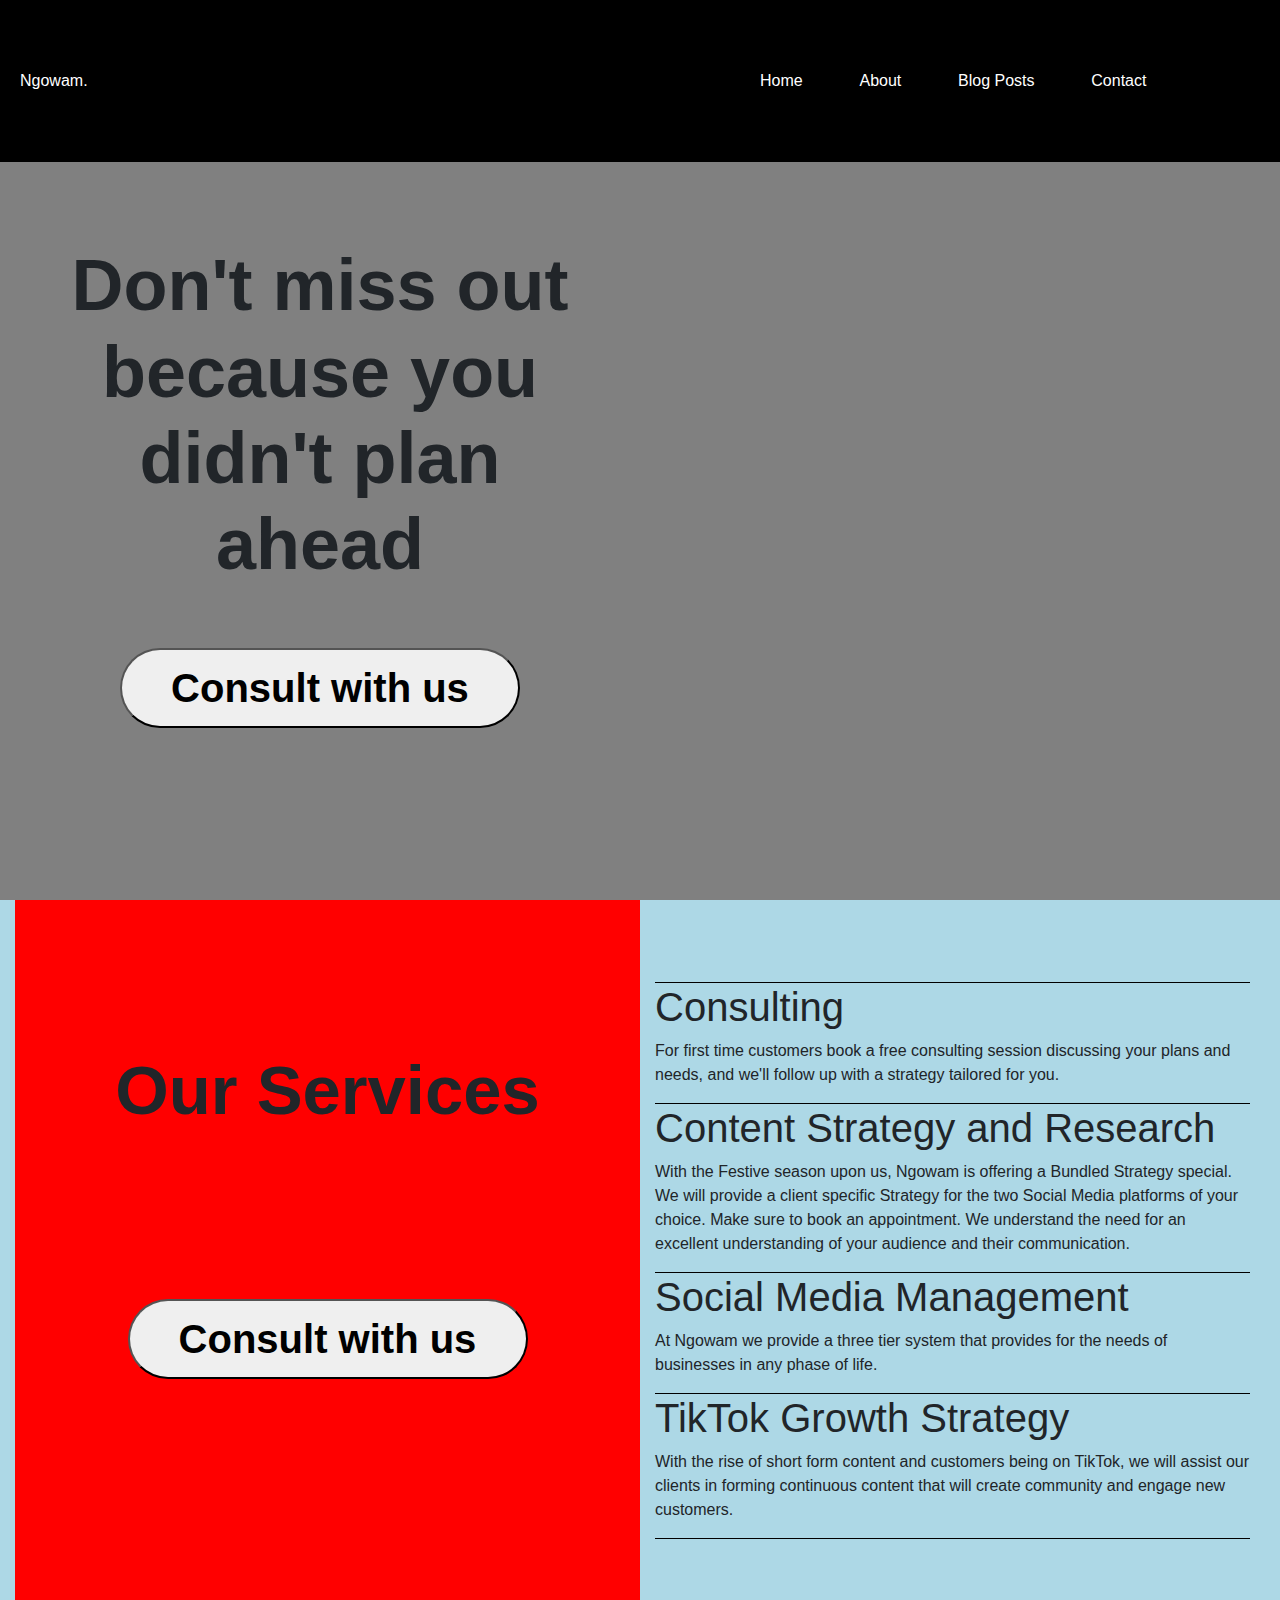
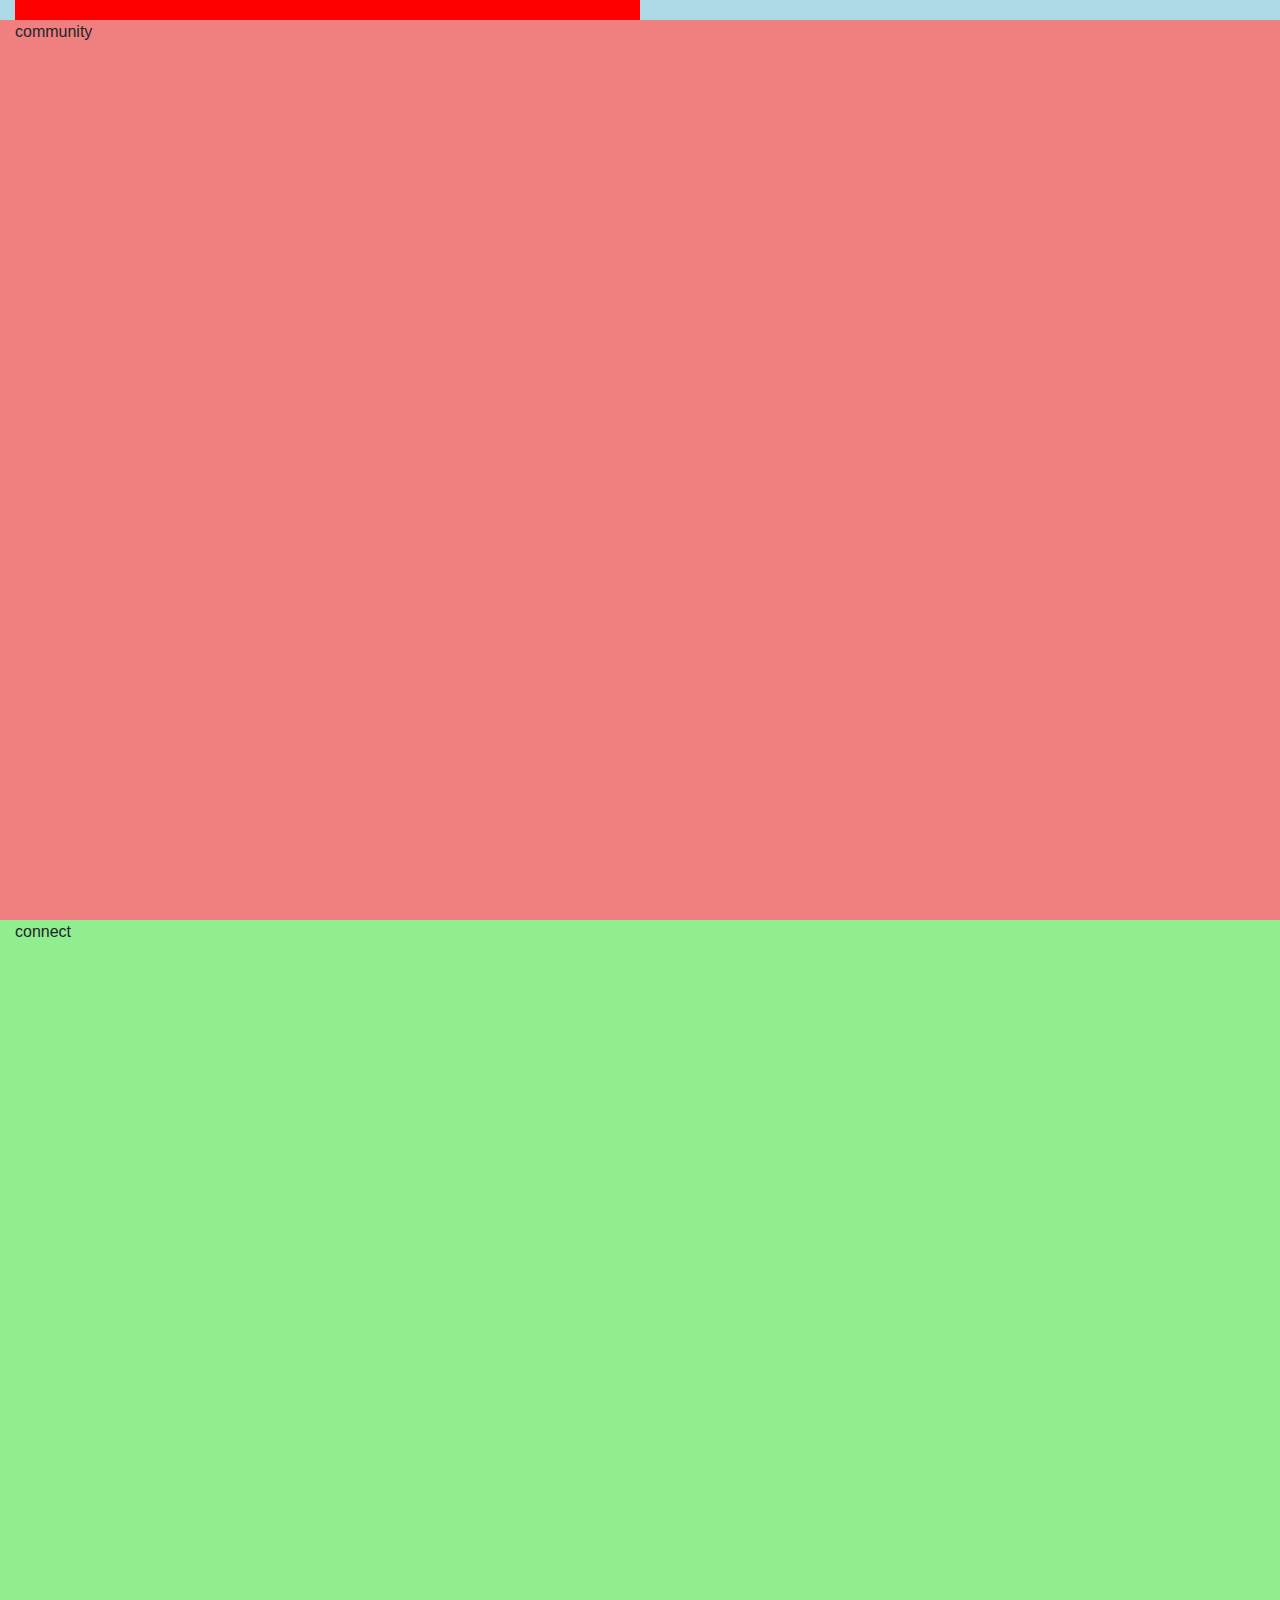
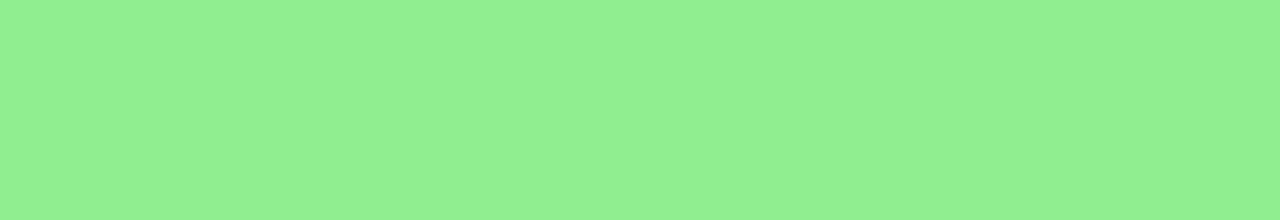
==== index.html @ f659cc5c "finished the services info toggle" ====
<!DOCTYPE html>
<html>
    <head>
        <title>Ngowam.</title>

        <!-- boosttrap -->
        <link rel="stylesheet"
            href="https://stackpath.bootstrapcdn.com/bootstrap/4.5.2/css/bootstrap.min.css"
            integrity="sha384-JcKb8q3iqJ61gNV9KGb8thSsNjpSL0n8PARn9HuZOnIxN0hoP+VmmDGMN5t9UJ0Z"
            crossorigin="anonymous">

        <!-- fonts -->
        <link
            href="https://cdnjs.cloudflare.com/ajax/libs/font-awesome/6.1.1/css/all.min.css"
            rel="stylesheet">

        <!-- jquery -->
        <script
            src="https://cdnjs.cloudflare.com/ajax/libs/jquery/3.4.1/jquery.js"
            integrity="sha256-WpOohJOqMqqyKL9FccASB9O0KwACQJpFTUBLTYOVvVU="
            crossorigin="anonymous"></script>

        <!-- line icons -->
        <link href="https://cdn.lineicons.com/4.0/lineicons.css"
            rel="stylesheet" />

        <!-- css -->
        <link rel="stylesheet" href="css/general.css">
        <link rel="stylesheet" href="css/home.css">
    </head>
    <body>
        <!-- root folder just incase -->
        <div id="root">
            <nav>
                <div class = "nav-content"><a class = "nav-links" href="index.html">Ngowam.</a></div>
                <div class = "nav-content" id = "nav-heading-links">
                    <div><a class = "nav-links" href="index.html">Home</a></div>
                    <div><a class = "nav-links">About</a></div>
                    <div><a class = "nav-links">Blog Posts</a></div>
                    <div><a class = "nav-links">Contact</a></div>
                    <div><a class = "nav-links"><i class="lni lni-instagram"></i></a></div>
                    <div><a class = "nav-links"><i class="lni lni-facebook-fill"></i></a></div>
                </div>
            </nav>
            <div id="home-intro" class="container">
                <!-- welcoming info -->
                <div class="row">
                    <div class="col-6 intro-cols" id="home-intro-button-message">
                        <h1 id="home-intro-message">Don't miss out because you
                            didn't plan ahead</h1>
                        <button id="home-intro-button" class="main-button">Consult
                            with us</button>
                    </div>
                    <div class="col-6 intro-cols"></div>
                </div>

            </div>
            <div id="home-services" class="container">
                <div class = "row">
                    <div id = "home-services-button-message" class = "col-6">
                        <h1 id = "home-services-message">Our Services</h1>
                        <button id="home-services-button" class="main-button">Consult
                            with us</button>
                    </div>
                    <div id = "home-services-info-holder" class = "col-6">
                        <div id = "home-services-consulting" class = "home-services-info-container">
                            <div class = "home-services-name"><h1>Consulting</h1></div>
                            <div class = "home-services-info" id = "home-services-info-consulting"><p>For first time customers book a free consulting session discussing your plans and needs, and we'll follow up with a strategy tailored for you. </p></div>
                        </div>
                        <div id = "home-services-content" class = "home-services-info-container">
                            <div class = "home-services-name"><h1>Content Strategy and Research</h1></div>
                            <div class = "home-services-info" id = "home-services-info-content"><p>With the Festive season upon us, Ngowam is offering a Bundled Strategy special. We will provide a client specific Strategy for the two Social Media platforms of your choice. Make sure to book an appointment. We understand the need for an excellent understanding of your audience and their communication. </p></div>
                        </div>
                        <div id = "home-services-social" class = "home-services-info-container">
                            <div class = "home-services-name"><h1>Social Media Management</h1></div>
                            <div class = "home-services-info" id = "home-services-info-social"><p>At Ngowam we provide a three tier system that provides for the needs of businesses in any phase of life. </p></div>
                        </div>
                        <div id = "home-services-tiktok" class = "home-services-info-container">
                            <div class = "home-services-name"><h1>TikTok Growth Strategy</h1></div>
                            <div class = "home-services-info" id = "home-services-info-tiktok"><p>With the rise of short form content and customers being on TikTok, we will assist our clients in forming continuous content that will create community and engage new customers.</p></div>
                        </div>
                    </div>
                </div>
            </div>
            <div id="home-community" class="container">community</div>
            <div id="home-connect" class="container">connect</div>

        </div>

        <script src = "script/animations.js"></script>
    </body>
    <footer>

    </footer>
</html>
---- css/general.css ----
div#root {
  width: 100%;
  height: 100%;
  background-color: yellow;
}

/* nav */
nav{
    background-color:black;
    width:100%;
    height:18vh;
    position:fixed;
    z-index:10; 
    color:white;

    display:flex; 
    justify-content: space-between;
    align-items: center;
    padding:20px;
}

a.nav-links{
    color:white;
}

a.nav-links:hover{
    color:grey;
    text-decoration:none;
    cursor:pointer;
}

div#nav-heading-links{
    width:500px;
    display:flex;
    justify-content: space-between;
}



div.container {
  width: 100vw;
}

div.row{
    width: 100%;
    height:100%;
    margin:0px;
}

button.main-button {
  width: 400px;
  height: 80px;
  margin: 10px;
  border-radius: 50px;
  font-size: 2.5em;
  font-weight: bolder;
  padding: 0px;
  display: flex;
  align-items: center;
  justify-content: center;
}
---- css/home.css ----
/*** intro ***/
div#home-intro{
    /* sizing */
    max-width:100%;
    height:100vh;
    background-color: grey;
    margin:0px;
    padding:0px;
}

div#home-intro-button-message{
    /* formatting */
    display:grid;
    align-content:center;
    justify-items: center;
}

div.intro-cols{
    height:100vh;
}

h1#home-intro-message{
    text-align: center;
    width:90%;
    font-size: 4.5em;
    margin-bottom:50px;
    font-weight: bolder;
    margin-top:80px;
}




/*** services ***/

div#home-services{
    min-height:80vh;
    min-width:100%;
    background-color: lightblue;
    margin:0px;
}

div#home-services-button-message{
    display:grid;
    /* align-content:center; */
    justify-items: center;
    background-color:red;
    min-height:80vh;
}

h1#home-services-message{
    text-align: center;
    font-size: 4.3em;
    /* margin-bottom:50px; */
    font-weight: bolder;
    height:100px;
    padding-top:150px;
}

div#home-services-info-holder{
    min-height: 80vh;

    display:flex;
    flex-direction: column;
    justify-content: center;
}

div.home-services-info-container{
    border-top: 1px solid black;
    
}

div#home-services-tiktok{
    border-bottom: 1px solid black;
}



/*** community ***/

div#home-community{
    min-height:100vh;
    min-width:100%;
    background-color: lightcoral;
    margin:0px;
}

div#home-connect{
    min-height:100vh;
    min-width:100%;
    background-color: lightgreen;
    margin:0px;
}
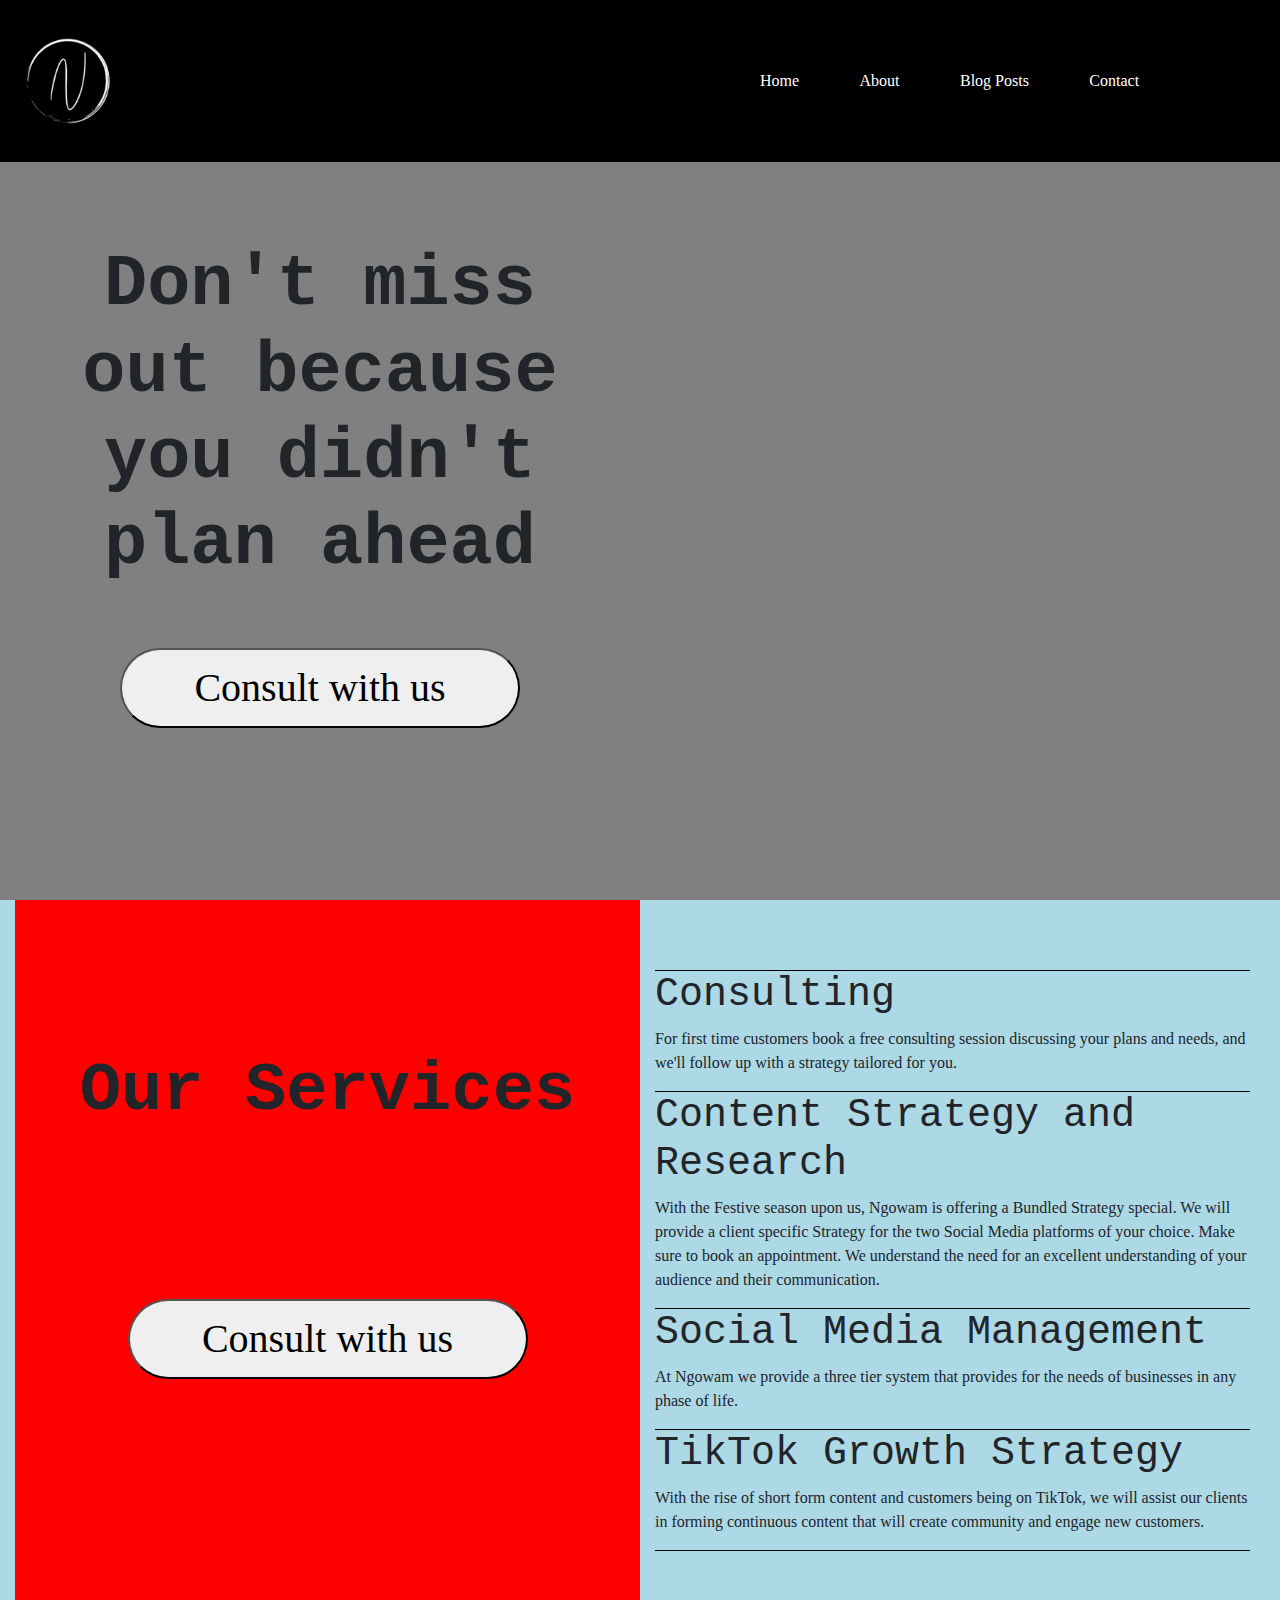
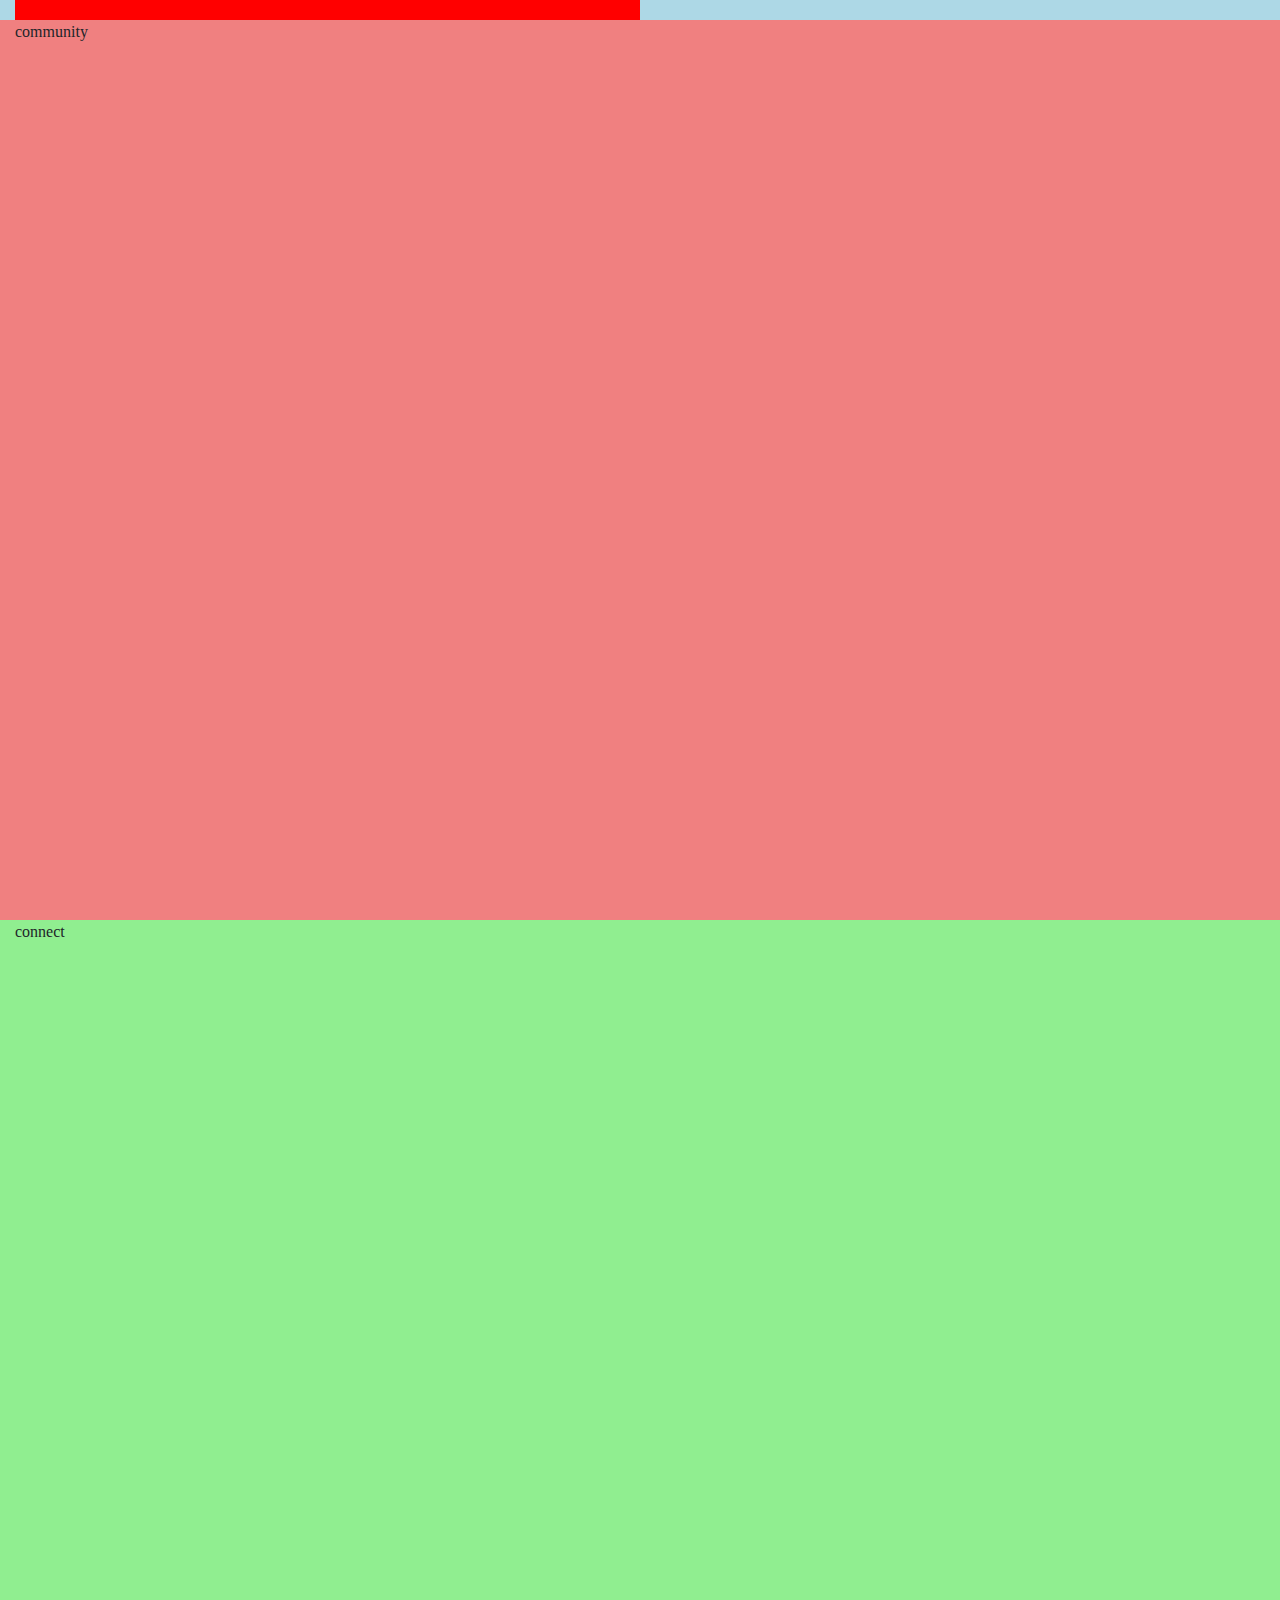
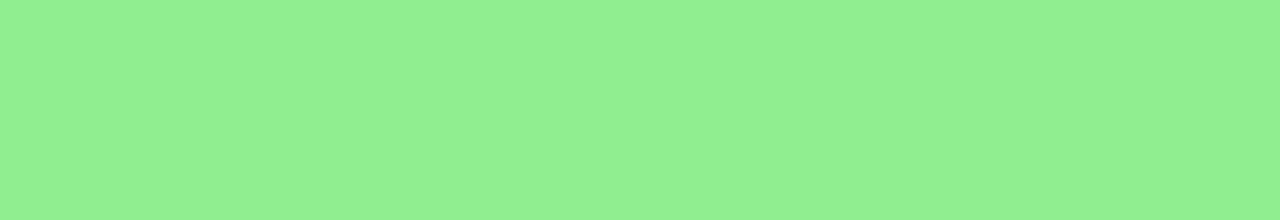
==== commit 1375565d: "added fonts and final service toggle" ====
--- a/index.html
+++ b/index.html
@@ -1,7 +1,15 @@
 <!DOCTYPE html>
 <html>
     <head>
+        <!-- page details -->
         <title>Ngowam.</title>
+        <link rel="icon" type="image/x-icon" href="/assets/favicon-black.ico">
+        <meta name="description" content="">
+
+        <!-- basic admin-->
+        <meta charset="utf-8">
+        <meta name="viewport" content="width=device-width, initial-scale=1.0">
+        <meta name="author" content="Krista Matsila">
 
         <!-- boosttrap -->
         <link rel="stylesheet"
@@ -32,7 +40,7 @@
         <!-- root folder just incase -->
         <div id="root">
             <nav>
-                <div class = "nav-content"><a class = "nav-links" href="index.html">Ngowam.</a></div>
+                <div class = "nav-content"><a class = "nav-links" href="index.html"><img id = "nav-logo" src = "assets/White Logo with no Name.png" alt ="Ngowam."></a></div>
                 <div class = "nav-content" id = "nav-heading-links">
                     <div><a class = "nav-links" href="index.html">Home</a></div>
                     <div><a class = "nav-links">About</a></div>
--- a/css/general.css
+++ b/css/general.css
@@ -1,3 +1,26 @@
+@font-face {
+  font-family: myArchivoBlack;
+  src: url(fonts/ArchivoBlack-Regular.ttf);
+}
+
+@font-face {
+  font-family: myArchivoRegular;
+  src: url(fonts/Archivo-Regular.ttf);
+}
+
+@font-face {
+  font-family: myArchivoThin;
+  src: url(fonts/Archivo-Thin.ttf);
+}
+
+html, body {
+  font-family: 'myArchivoRegular';
+}
+
+h1,h2,h3 {
+  font-family: 'myArchivoBlack', 'Courier New', Courier, monospace;
+}
+
 div#root {
   width: 100%;
   height: 100%;
@@ -35,6 +58,10 @@
     justify-content: space-between;
 }
 
+img#nav-logo{
+  height: 6em;
+}
+
 
 
 div.container {
@@ -53,7 +80,7 @@
   margin: 10px;
   border-radius: 50px;
   font-size: 2.5em;
-  font-weight: bolder;
+  /* font-weight: bolder; */
   padding: 0px;
   display: flex;
   align-items: center;
--- a/css/home.css
+++ b/css/home.css
@@ -74,6 +74,10 @@
     border-bottom: 1px solid black;
 }
 
+div.home-services-name:hover{
+    cursor:pointer;
+}
+
 
 
 /*** community ***/
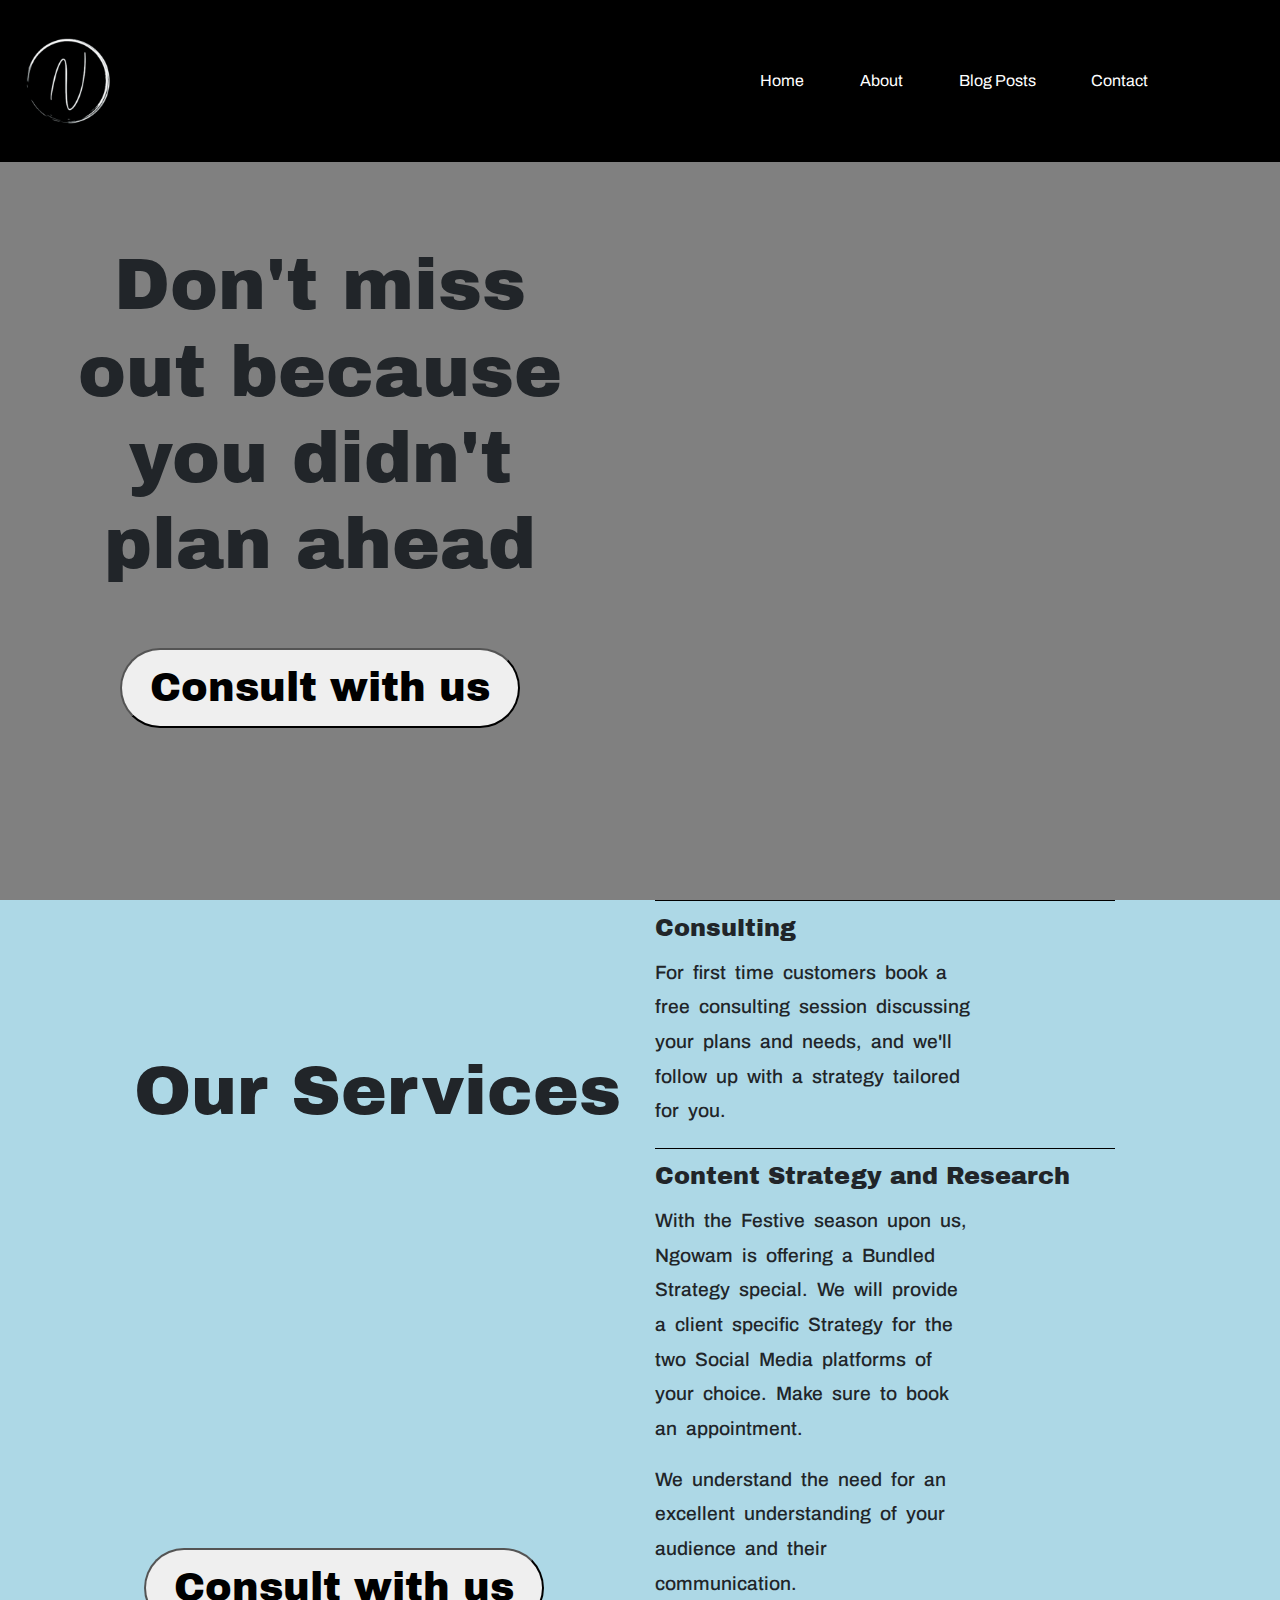
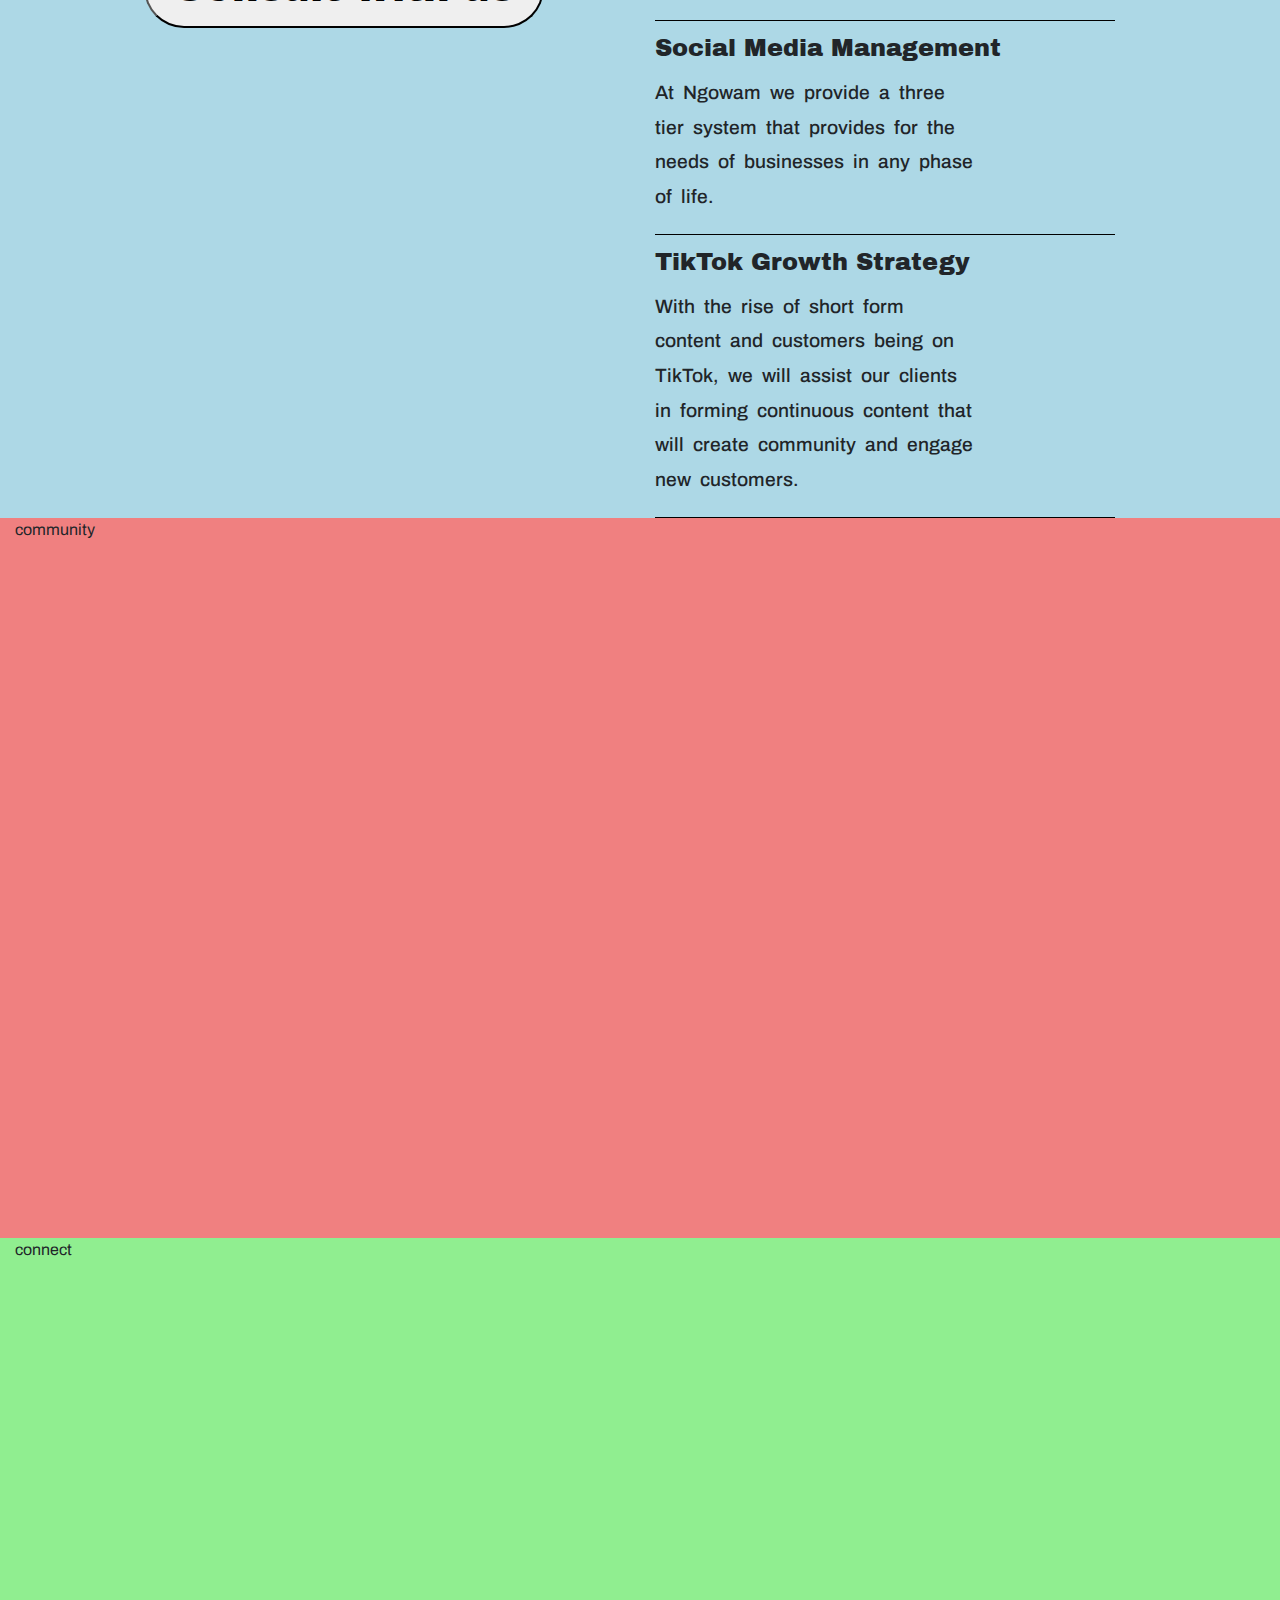
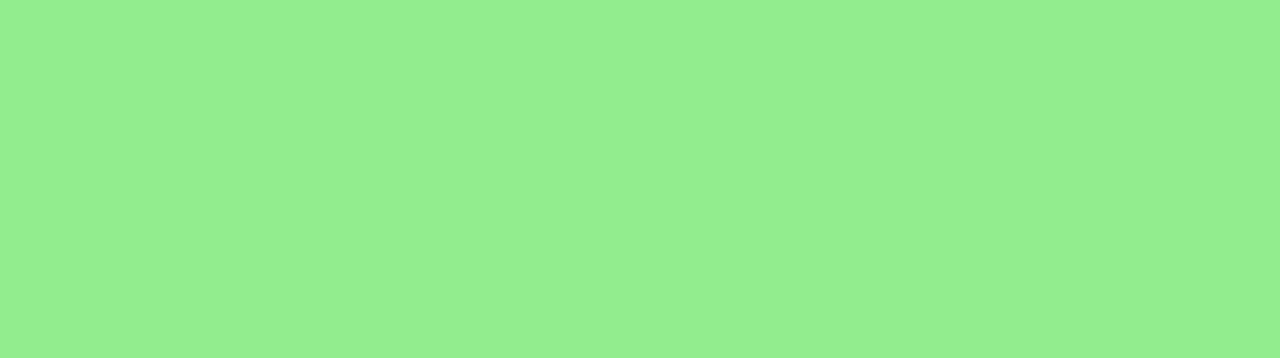
==== commit 3ec514c8: "finished services spacing" ====
--- a/index.html
+++ b/index.html
@@ -32,6 +32,12 @@
         <link href="https://cdn.lineicons.com/4.0/lineicons.css"
             rel="stylesheet" />
 
+
+        <!-- fonts -->
+        <link rel="preconnect" href="https://fonts.googleapis.com">
+        <link rel="preconnect" href="https://fonts.gstatic.com" crossorigin>
+        <link href="https://fonts.googleapis.com/css2?family=Archivo+Black&family=Archivo:wght@100;400&display=swap" rel="stylesheet">
+
         <!-- css -->
         <link rel="stylesheet" href="css/general.css">
         <link rel="stylesheet" href="css/home.css">
@@ -65,26 +71,27 @@
             </div>
             <div id="home-services" class="container">
                 <div class = "row">
-                    <div id = "home-services-button-message" class = "col-6">
+                    <div class = "col-1"></div>
+                    <div id = "home-services-button-message" class = "col-5">
                         <h1 id = "home-services-message">Our Services</h1>
                         <button id="home-services-button" class="main-button">Consult
                             with us</button>
                     </div>
                     <div id = "home-services-info-holder" class = "col-6">
                         <div id = "home-services-consulting" class = "home-services-info-container">
-                            <div class = "home-services-name"><h1>Consulting</h1></div>
+                            <div class = "home-services-name"><h4>Consulting</h4></div>
                             <div class = "home-services-info" id = "home-services-info-consulting"><p>For first time customers book a free consulting session discussing your plans and needs, and we'll follow up with a strategy tailored for you. </p></div>
                         </div>
                         <div id = "home-services-content" class = "home-services-info-container">
-                            <div class = "home-services-name"><h1>Content Strategy and Research</h1></div>
-                            <div class = "home-services-info" id = "home-services-info-content"><p>With the Festive season upon us, Ngowam is offering a Bundled Strategy special. We will provide a client specific Strategy for the two Social Media platforms of your choice. Make sure to book an appointment. We understand the need for an excellent understanding of your audience and their communication. </p></div>
+                            <div class = "home-services-name"><h4>Content Strategy and Research</h4></div>
+                            <div class = "home-services-info" id = "home-services-info-content"><p>With the Festive season upon us, Ngowam is offering a Bundled Strategy special. We will provide a client specific Strategy for the two Social Media platforms of your choice. Make sure to book an appointment.</p><p>We understand the need for an excellent understanding of your audience and their communication. </p></div>
                         </div>
                         <div id = "home-services-social" class = "home-services-info-container">
-                            <div class = "home-services-name"><h1>Social Media Management</h1></div>
+                            <div class = "home-services-name"><h4>Social Media Management</h4></div>
                             <div class = "home-services-info" id = "home-services-info-social"><p>At Ngowam we provide a three tier system that provides for the needs of businesses in any phase of life. </p></div>
                         </div>
                         <div id = "home-services-tiktok" class = "home-services-info-container">
-                            <div class = "home-services-name"><h1>TikTok Growth Strategy</h1></div>
+                            <div class = "home-services-name"><h4>TikTok Growth Strategy</h4></div>
                             <div class = "home-services-info" id = "home-services-info-tiktok"><p>With the rise of short form content and customers being on TikTok, we will assist our clients in forming continuous content that will create community and engage new customers.</p></div>
                         </div>
                     </div>
--- a/css/general.css
+++ b/css/general.css
@@ -1,24 +1,16 @@
-@font-face {
-  font-family: myArchivoBlack;
-  src: url(fonts/ArchivoBlack-Regular.ttf);
+html, body {
+  font-family: 'Archivo', sans-serif;
 }
 
-@font-face {
-  font-family: myArchivoRegular;
-  src: url(fonts/Archivo-Regular.ttf);
+p{
+  font-size: larger;
+  font-weight:500;
+  word-spacing: 5px;
+  line-height: 26pt;
 }
 
-@font-face {
-  font-family: myArchivoThin;
-  src: url(fonts/Archivo-Thin.ttf);
-}
-
-html, body {
-  font-family: 'myArchivoRegular';
-}
-
-h1,h2,h3 {
-  font-family: 'myArchivoBlack', 'Courier New', Courier, monospace;
+h1,h2,h3,h4, button {
+  font-family: 'Archivo Black', sans-serif;
 }
 
 div#root {
--- a/css/home.css
+++ b/css/home.css
@@ -24,7 +24,7 @@
     width:90%;
     font-size: 4.5em;
     margin-bottom:50px;
-    font-weight: bolder;
+    /* font-weight: bolder; */
     margin-top:80px;
 }
 
@@ -43,18 +43,22 @@
 div#home-services-button-message{
     display:grid;
     /* align-content:center; */
-    justify-items: center;
-    background-color:red;
+    /* justify-items: center; */
+    /* background-color:red; */
     min-height:80vh;
 }
 
 h1#home-services-message{
-    text-align: center;
+    /* text-align: center; */
     font-size: 4.3em;
     /* margin-bottom:50px; */
-    font-weight: bolder;
+    /* font-weight: bolder; */
     height:100px;
     padding-top:150px;
+}
+
+div.home-services-name{
+    padding-bottom: 5px;
 }
 
 div#home-services-info-holder{
@@ -63,11 +67,13 @@
     display:flex;
     flex-direction: column;
     justify-content: center;
+    padding-right:150px;
 }
 
 div.home-services-info-container{
     border-top: 1px solid black;
-    
+    padding-top: 13px;
+    padding-bottom: 3px;  
 }
 
 div#home-services-tiktok{
@@ -78,19 +84,23 @@
     cursor:pointer;
 }
 
+div.home-services-info{
+    width:70%;
+}
+
 
 
 /*** community ***/
 
 div#home-community{
-    min-height:100vh;
+    min-height:80vh;
     min-width:100%;
     background-color: lightcoral;
     margin:0px;
 }
 
 div#home-connect{
-    min-height:100vh;
+    min-height:80vh;
     min-width:100%;
     background-color: lightgreen;
     margin:0px;
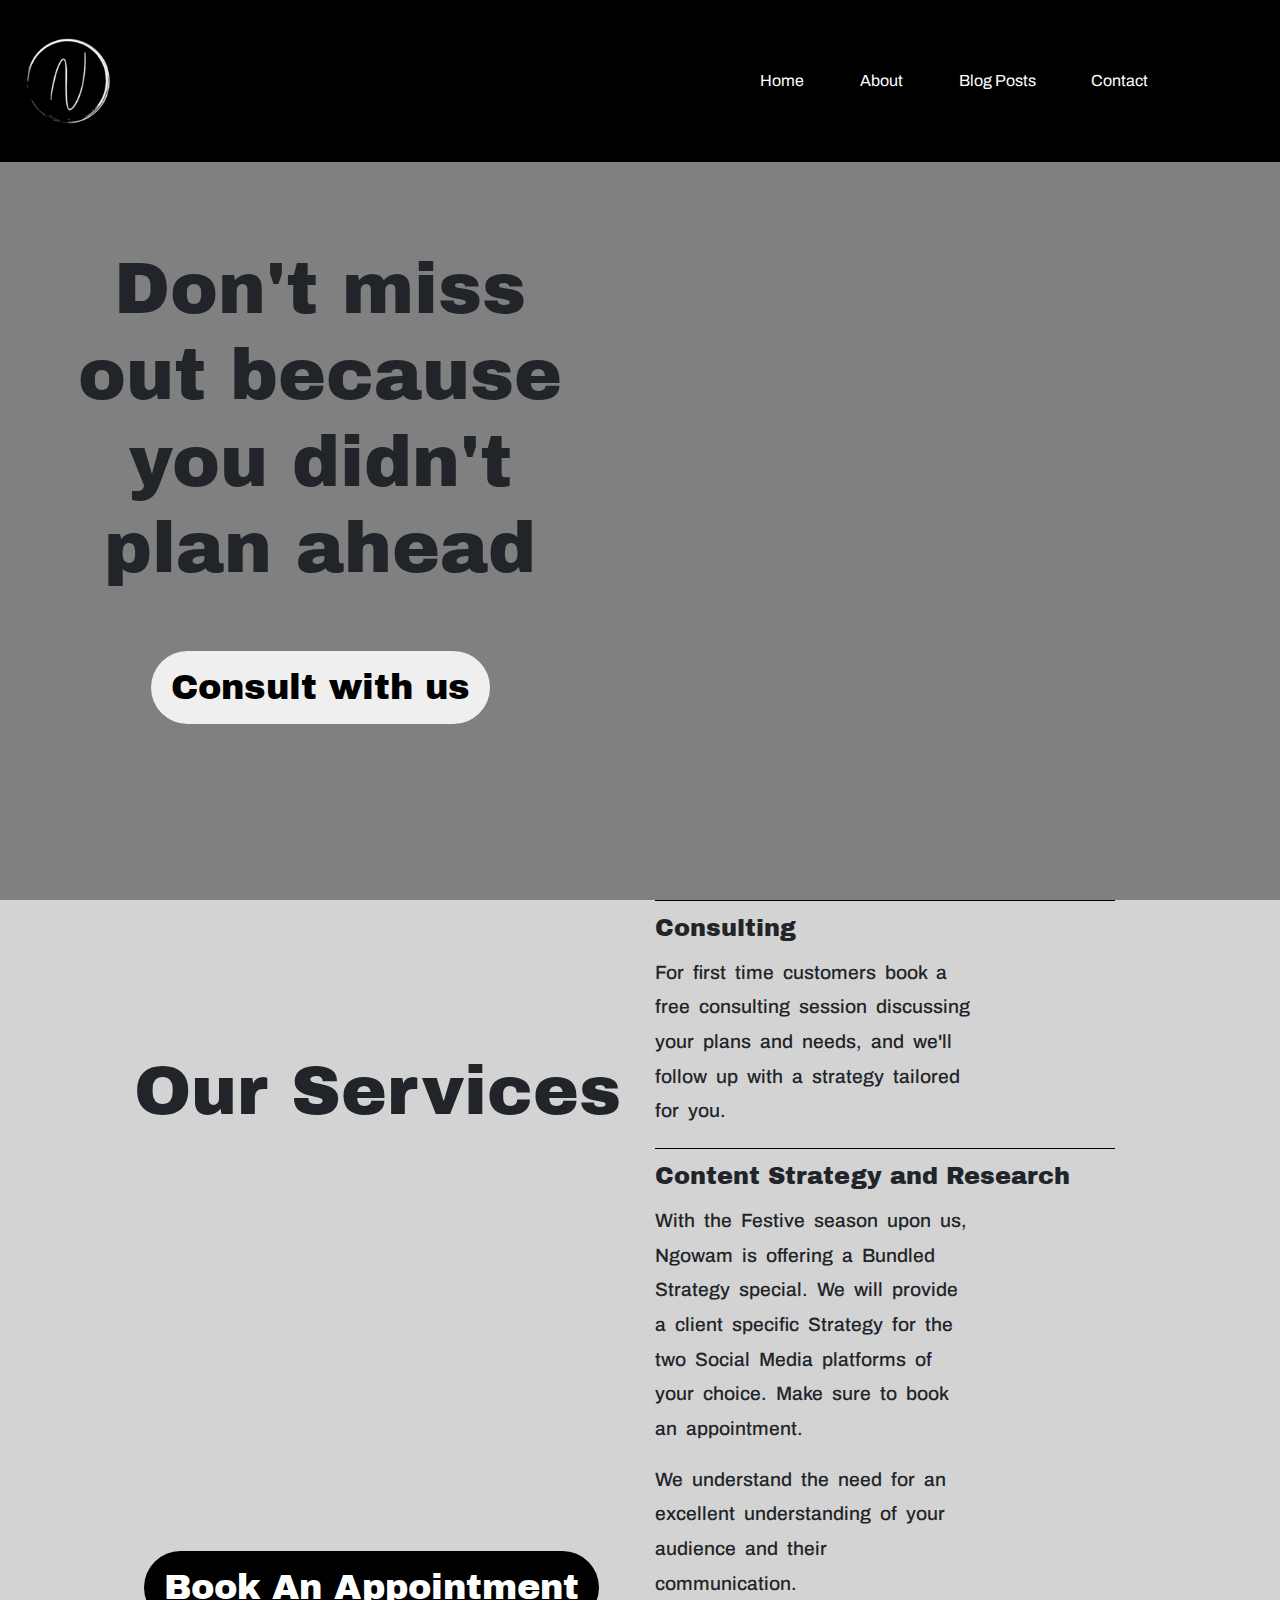
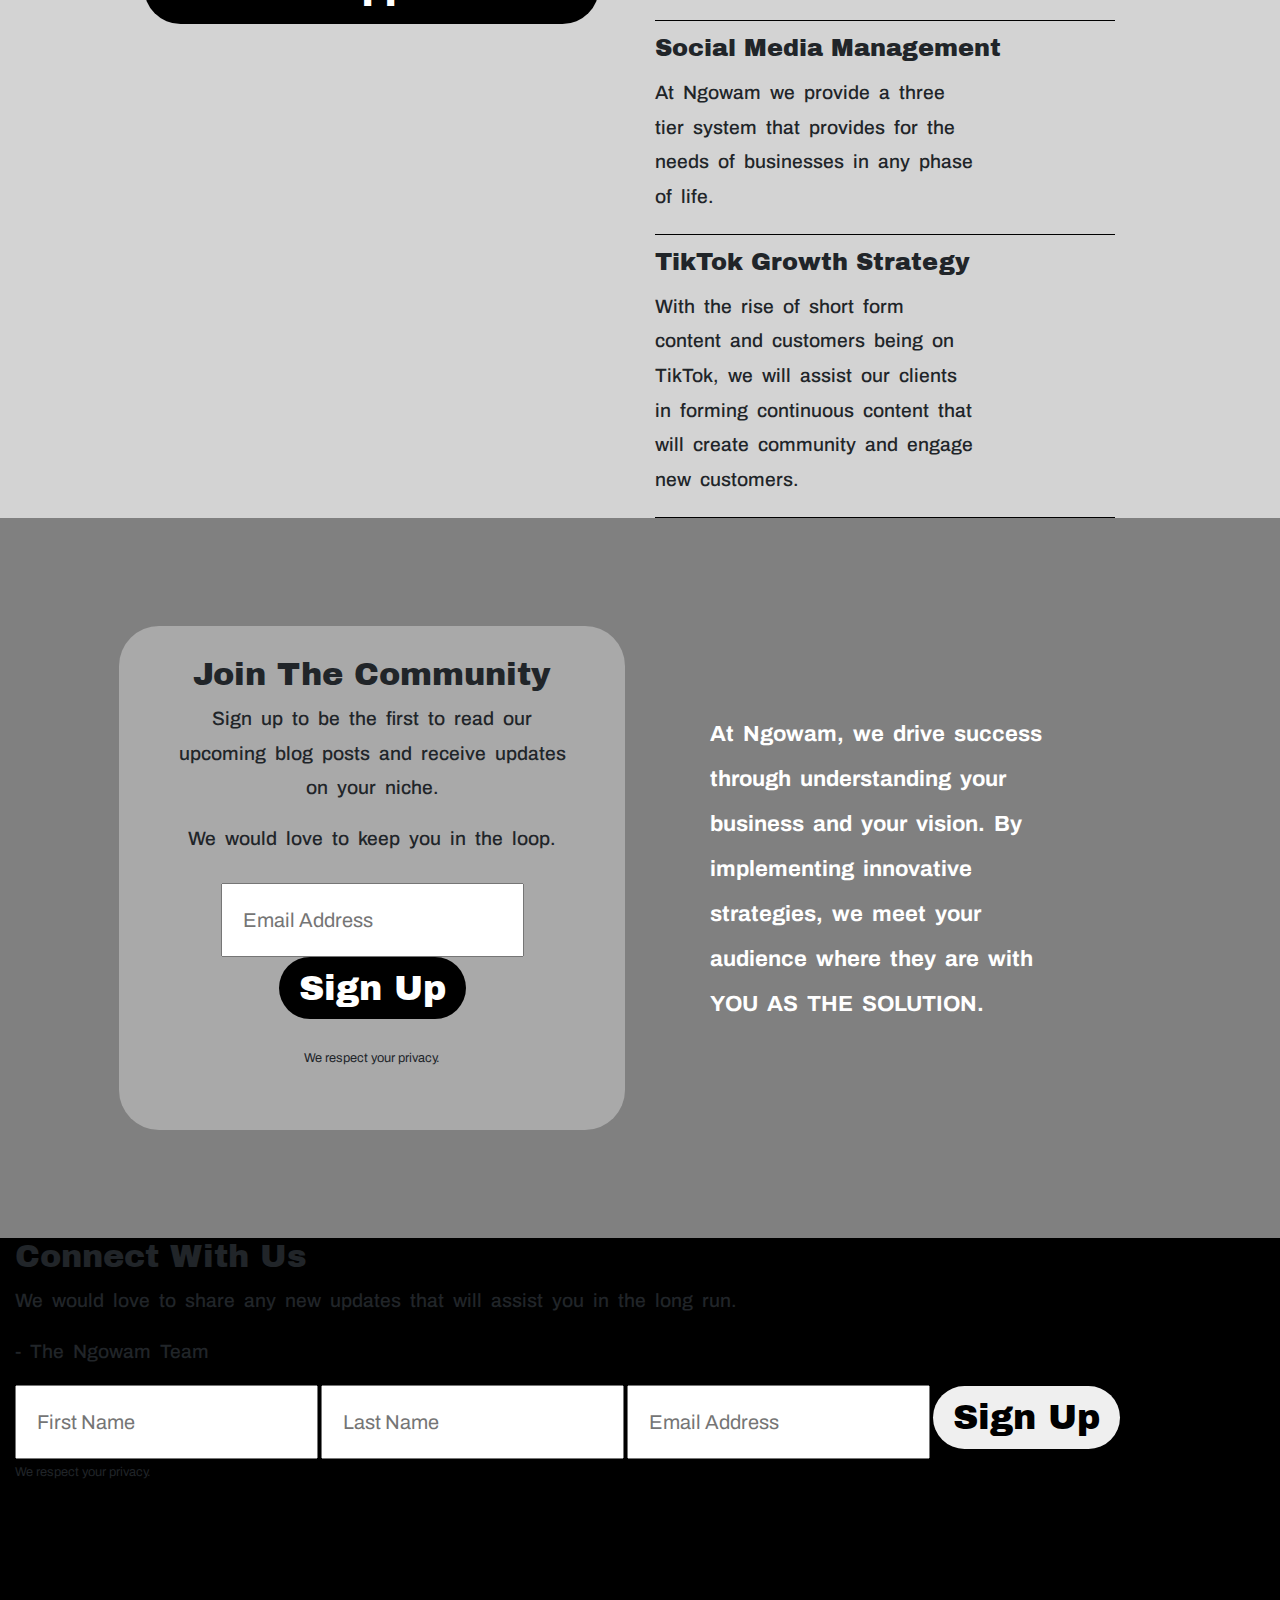
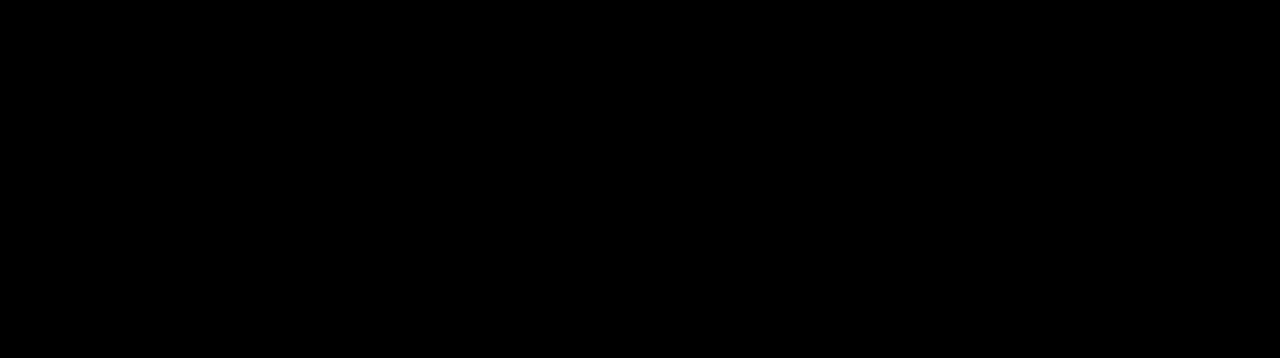
==== commit 7f3485d0: "almost done with home page" ====
--- a/index.html
+++ b/index.html
@@ -4,7 +4,7 @@
         <!-- page details -->
         <title>Ngowam.</title>
         <link rel="icon" type="image/x-icon" href="/assets/favicon-black.ico">
-        <meta name="description" content="">
+        <meta name="description" content>
 
         <!-- basic admin-->
         <meta charset="utf-8">
@@ -32,11 +32,12 @@
         <link href="https://cdn.lineicons.com/4.0/lineicons.css"
             rel="stylesheet" />
 
-
         <!-- fonts -->
         <link rel="preconnect" href="https://fonts.googleapis.com">
         <link rel="preconnect" href="https://fonts.gstatic.com" crossorigin>
-        <link href="https://fonts.googleapis.com/css2?family=Archivo+Black&family=Archivo:wght@100;400&display=swap" rel="stylesheet">
+        <link
+            href="https://fonts.googleapis.com/css2?family=Archivo+Black&family=Archivo:wght@100;400&display=swap"
+            rel="stylesheet">
 
         <!-- css -->
         <link rel="stylesheet" href="css/general.css">
@@ -46,14 +47,17 @@
         <!-- root folder just incase -->
         <div id="root">
             <nav>
-                <div class = "nav-content"><a class = "nav-links" href="index.html"><img id = "nav-logo" src = "assets/White Logo with no Name.png" alt ="Ngowam."></a></div>
-                <div class = "nav-content" id = "nav-heading-links">
-                    <div><a class = "nav-links" href="index.html">Home</a></div>
-                    <div><a class = "nav-links">About</a></div>
-                    <div><a class = "nav-links">Blog Posts</a></div>
-                    <div><a class = "nav-links">Contact</a></div>
-                    <div><a class = "nav-links"><i class="lni lni-instagram"></i></a></div>
-                    <div><a class = "nav-links"><i class="lni lni-facebook-fill"></i></a></div>
+                <div class="nav-content"><a class="nav-links" href="index.html"><img
+                            id="nav-logo"
+                            src="assets/White Logo with no Name.png"
+                            alt="Ngowam."></a></div>
+                <div class="nav-content" id="nav-heading-links">
+                    <div><a class="nav-links" href="index.html">Home</a></div>
+                    <div><a class="nav-links">About</a></div>
+                    <div><a class="nav-links">Blog Posts</a></div>
+                    <div><a class="nav-links">Contact</a></div>
+                    <div><a class="nav-links"><i class="lni lni-instagram"></i></a></div>
+                    <div><a class="nav-links"><i class="lni lni-facebook-fill"></i></a></div>
                 </div>
             </nav>
             <div id="home-intro" class="container">
@@ -70,39 +74,107 @@
 
             </div>
             <div id="home-services" class="container">
-                <div class = "row">
-                    <div class = "col-1"></div>
-                    <div id = "home-services-button-message" class = "col-5">
-                        <h1 id = "home-services-message">Our Services</h1>
-                        <button id="home-services-button" class="main-button">Consult
-                            with us</button>
+                <div class="row">
+                    <div class="col-1"></div>
+                    <div id="home-services-button-message" class="col-5">
+                        <h1 id="home-services-message">Our Services</h1>
+                        <button id="home-services-button" class="main-button">Book
+                            An Appointment</button>
                     </div>
-                    <div id = "home-services-info-holder" class = "col-6">
-                        <div id = "home-services-consulting" class = "home-services-info-container">
-                            <div class = "home-services-name"><h4>Consulting</h4></div>
-                            <div class = "home-services-info" id = "home-services-info-consulting"><p>For first time customers book a free consulting session discussing your plans and needs, and we'll follow up with a strategy tailored for you. </p></div>
+                    <div id="home-services-info-holder" class="col-6">
+                        <div id="home-services-consulting"
+                            class="home-services-info-container">
+                            <div class="home-services-name"><h4>Consulting</h4></div>
+                            <div class="home-services-info"
+                                id="home-services-info-consulting"><p>For first
+                                    time customers book a free consulting
+                                    session discussing your plans and needs, and
+                                    we'll follow up with a strategy tailored for
+                                    you. </p></div>
                         </div>
-                        <div id = "home-services-content" class = "home-services-info-container">
-                            <div class = "home-services-name"><h4>Content Strategy and Research</h4></div>
-                            <div class = "home-services-info" id = "home-services-info-content"><p>With the Festive season upon us, Ngowam is offering a Bundled Strategy special. We will provide a client specific Strategy for the two Social Media platforms of your choice. Make sure to book an appointment.</p><p>We understand the need for an excellent understanding of your audience and their communication. </p></div>
+                        <div id="home-services-content"
+                            class="home-services-info-container">
+                            <div class="home-services-name"><h4>Content Strategy
+                                    and Research</h4></div>
+                            <div class="home-services-info"
+                                id="home-services-info-content"><p>With the
+                                    Festive season upon us, Ngowam is offering a
+                                    Bundled Strategy special. We will provide a
+                                    client specific Strategy for the two Social
+                                    Media platforms of your choice. Make sure to
+                                    book an appointment.</p><p>We understand the
+                                    need for an excellent understanding of your
+                                    audience and their communication. </p></div>
                         </div>
-                        <div id = "home-services-social" class = "home-services-info-container">
-                            <div class = "home-services-name"><h4>Social Media Management</h4></div>
-                            <div class = "home-services-info" id = "home-services-info-social"><p>At Ngowam we provide a three tier system that provides for the needs of businesses in any phase of life. </p></div>
+                        <div id="home-services-social"
+                            class="home-services-info-container">
+                            <div class="home-services-name"><h4>Social Media
+                                    Management</h4></div>
+                            <div class="home-services-info"
+                                id="home-services-info-social"><p>At Ngowam we
+                                    provide a three tier system that provides
+                                    for the needs of businesses in any phase of
+                                    life. </p></div>
                         </div>
-                        <div id = "home-services-tiktok" class = "home-services-info-container">
-                            <div class = "home-services-name"><h4>TikTok Growth Strategy</h4></div>
-                            <div class = "home-services-info" id = "home-services-info-tiktok"><p>With the rise of short form content and customers being on TikTok, we will assist our clients in forming continuous content that will create community and engage new customers.</p></div>
+                        <div id="home-services-tiktok"
+                            class="home-services-info-container">
+                            <div class="home-services-name"><h4>TikTok Growth
+                                    Strategy</h4></div>
+                            <div class="home-services-info"
+                                id="home-services-info-tiktok"><p>With the rise
+                                    of short form content and customers being on
+                                    TikTok, we will assist our clients in
+                                    forming continuous content that will create
+                                    community and engage new customers.</p></div>
                         </div>
                     </div>
                 </div>
             </div>
-            <div id="home-community" class="container">community</div>
-            <div id="home-connect" class="container">connect</div>
+            <div id="home-community" class="container">
+                <div class="row">
+                    <div class="col-6 home-community-cols" id="home-community-cols-join">
+                        <div id = "home-community-join">
+                            <h2>Join The Community</h2>
+                            <p>Sign up to be the first to read our upcoming blog posts and receive updates on your niche.</p>
+                            <p>We would love to keep you in the loop.</p>
+                            <div id = "home-community-form-container">
+                                <form id = "home-community-form">
+                                    <input type = "email" class = "input-box" id ="home-community-form-email" placeholder="Email Address" required>
+                                    <input type = "submit" class = "sign-up-button" id ="home-community-form-submit" value = "Sign Up">
+                                </form>
+                            </div>
+                            <small class = "small-text">We respect your privacy.</small>
+                        </div>
+                    </div>
+                    <div class="col-6 home-community-cols" id = "home-community-cols-info">
+                        <div id="home-community-info"><p>At Ngowam, we drive
+                                success through understanding your business
+                                and your vision. By implementing innovative
+                                strategies, we meet your audience where they are
+                                with YOU AS THE SOLUTION.</p></div>
+                    </div>
+                </div>
+            </div>
+            <div id="home-connect" class="container">
+                <div id="home-connect-info">
+                    <h2>Connect With Us</h2>
+                    <p>We would love to share any new updates that will assist you in the long run.</p>
+                    <p>- The Ngowam Team</p>
+                </div>
+                <div id = "home-connect-form-container">
+                    <form id = "home-connect-form">
+                        <input type = "text" class = "input-box" placeholder="First Name" required>
+                        <input type = "text" class = "input-box" placeholder="Last Name" required>
+                        <input type = "email" class = "input-box" placeholder="Email Address" required>
+                        <input type = "submit" class = "sign-up-button" value="Sign Up" required>
+                    </form>
+                </div>
+                <small class = "small-text">We respect your privacy.</small>
+            </div>
 
         </div>
 
-        <script src = "script/animations.js"></script>
+        <script src="script/animations.js"></script>
     </body>
     <footer>
 
--- a/css/general.css
+++ b/css/general.css
@@ -1,16 +1,22 @@
-html, body {
-  font-family: 'Archivo', sans-serif;
+html,
+body {
+  font-family: "Archivo", sans-serif;
 }
 
-p{
+p {
   font-size: larger;
-  font-weight:500;
+  font-weight: 500;
   word-spacing: 5px;
   line-height: 26pt;
 }
 
-h1,h2,h3,h4, button {
-  font-family: 'Archivo Black', sans-serif;
+h1,
+h2,
+h3,
+h4,
+h5,
+button {
+  font-family: "Archivo Black", sans-serif;
 }
 
 div#root {
@@ -20,63 +26,82 @@
 }
 
 /* nav */
-nav{
-    background-color:black;
-    width:100%;
-    height:18vh;
-    position:fixed;
-    z-index:10; 
-    color:white;
+nav {
+  background-color: black;
+  width: 100%;
+  height: 18vh;
+  position: fixed;
+  z-index: 10;
+  color: white;
 
-    display:flex; 
-    justify-content: space-between;
-    align-items: center;
-    padding:20px;
+  display: flex;
+  justify-content: space-between;
+  align-items: center;
+  padding: 20px;
 }
 
-a.nav-links{
-    color:white;
+a.nav-links {
+  color: white;
 }
 
-a.nav-links:hover{
-    color:grey;
-    text-decoration:none;
-    cursor:pointer;
+a.nav-links:hover {
+  color: grey;
+  text-decoration: none;
+  cursor: pointer;
 }
 
-div#nav-heading-links{
-    width:500px;
-    display:flex;
-    justify-content: space-between;
+div#nav-heading-links {
+  width: 500px;
+  display: flex;
+  justify-content: space-between;
 }
 
-img#nav-logo{
+img#nav-logo {
   height: 6em;
 }
-
-
 
 div.container {
   width: 100vw;
 }
 
-div.row{
-    width: 100%;
-    height:100%;
-    margin:0px;
+div.row {
+  width: 100%;
+  height: 100%;
+  margin: 0px;
 }
 
 button.main-button {
-  width: 400px;
-  height: 80px;
+  width: fit-content;
+  height: fit-content;
   margin: 10px;
   border-radius: 50px;
-  font-size: 2.5em;
+  font-size: 2.2em;
   /* font-weight: bolder; */
-  padding: 0px;
+  padding: 20px;
+  padding-top: 10px;
+  padding-bottom: 10px;
   display: flex;
   align-items: center;
   justify-content: center;
+  border: none;
 }
 
+input.input-box {
+  height: fit-content;
+  width: fit-content;
+  font-size: 20px;
+  font-family: "Archivo", sans-serif;
+  padding: 20px;
+}
 
+input.sign-up-button {
+  height: fit-content;
+  width: fit-content;
+  border-radius: 50px;
+  border: none;
+  font-size: 35px;
+  font-family: "Archivo Black", sans-serif;
+  padding: 5px;
+  padding-left: 20px;
+  padding-right: 20px;
+}
--- a/css/home.css
+++ b/css/home.css
@@ -36,7 +36,7 @@
 div#home-services{
     min-height:80vh;
     min-width:100%;
-    background-color: lightblue;
+    background-color: lightgrey;
     margin:0px;
 }
 
@@ -55,6 +55,17 @@
     /* font-weight: bolder; */
     height:100px;
     padding-top:150px;
+}
+
+button#home-services-button{
+    background-color:black;
+    color:white;
+
+}
+
+button#home-services-button:hover{
+    background-color:rgb(33, 33, 33);
+    
 }
 
 div.home-services-name{
@@ -95,14 +106,81 @@
 div#home-community{
     min-height:80vh;
     min-width:100%;
-    background-color: lightcoral;
+    background-color: grey;
     margin:0px;
 }
+
+div.home-community-cols{
+    padding-left: 15px;
+    padding-right:15px;
+    height:80vh;
+    display:flex;
+    align-items:center;
+}
+
+div#home-community-cols-join{
+    justify-content: flex-end;
+}
+
+div#home-community-cols-info{
+    padding-left:70px;
+}
+
+div#home-community-info{
+    width:65%;
+}
+
+div#home-community-info p{
+    font-size:22px;
+    line-height: 45px;
+    font-weight:bolder;
+    color:white;
+}
+
+
+
+div#home-community-join{
+    background-color: rgba(209, 209, 209, 0.5);
+    height:70%;
+    width:85%;
+    border-radius:40px;
+    padding-top:30px;
+    padding-bottom:30px;
+    padding-left:50px;
+    padding-right:50px;
+
+    display:flex;
+    flex-direction: column;
+    align-items: center;
+    text-align: center;
+}
+
+div#home-community-form-container{
+  padding-bottom:30px;  
+}
+
+form#home-community-form{
+    padding-top:10px;
+}
+
+
+input#home-community-form-submit{
+    color:white;
+    background-color:black;
+
+}
+
+input#home-community-form-submit:hover{
+    background-color:rgb(33, 33, 33);
+}
+
+
+/*** connect ***/
 
 div#home-connect{
     min-height:80vh;
     min-width:100%;
-    background-color: lightgreen;
+    background-color: black;
     margin:0px;
 }
 
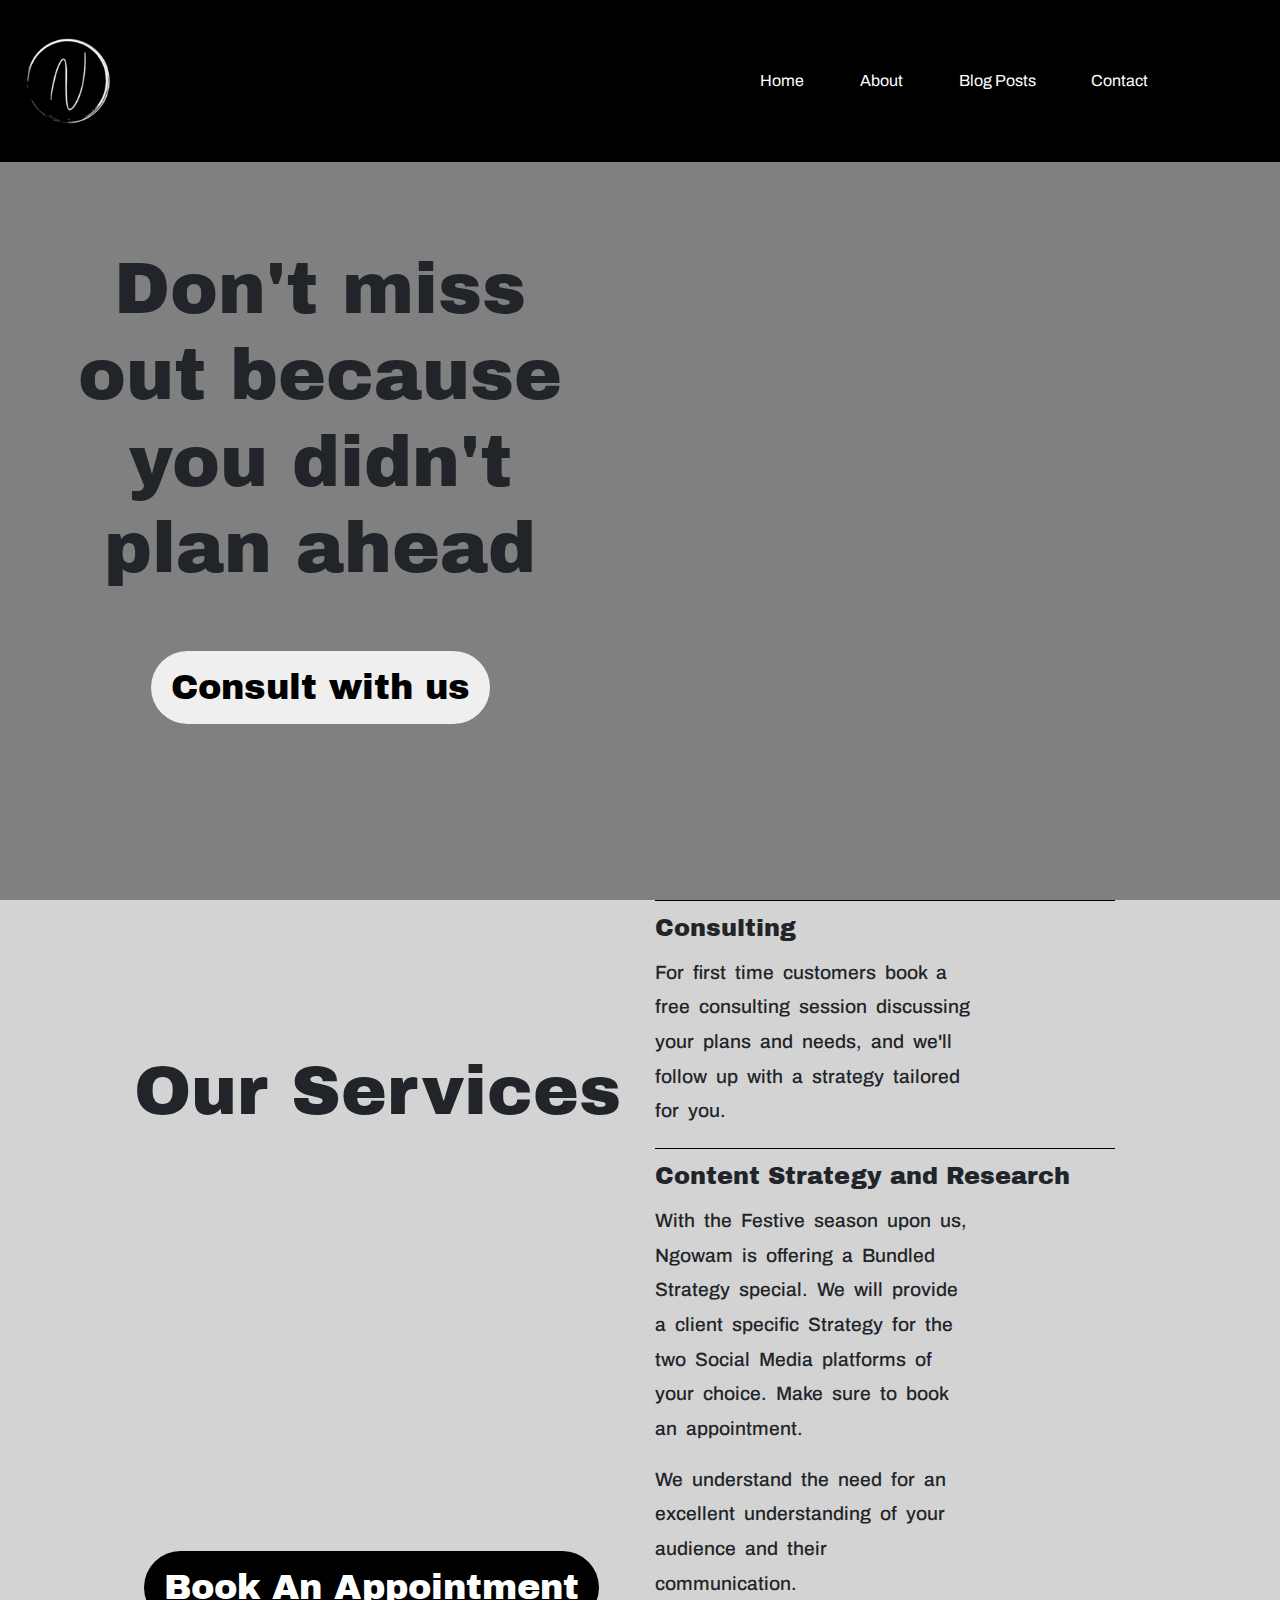
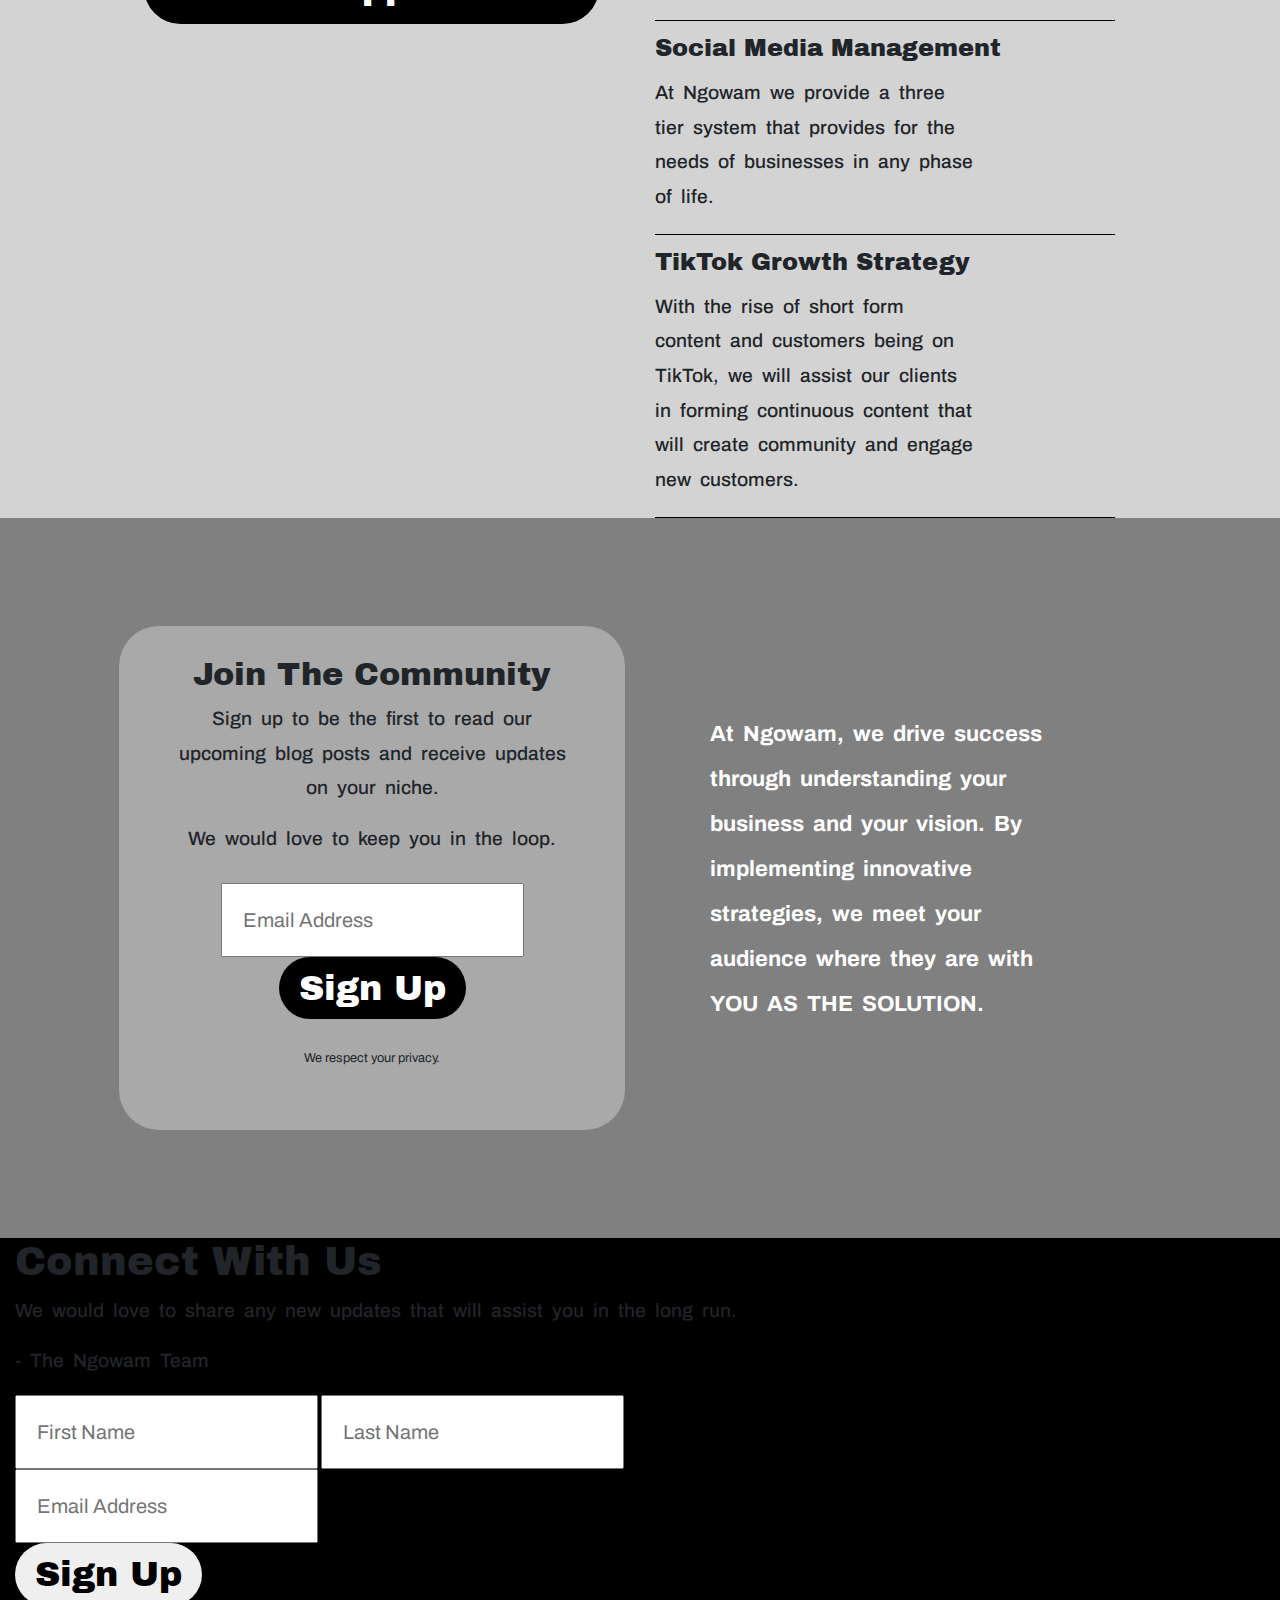
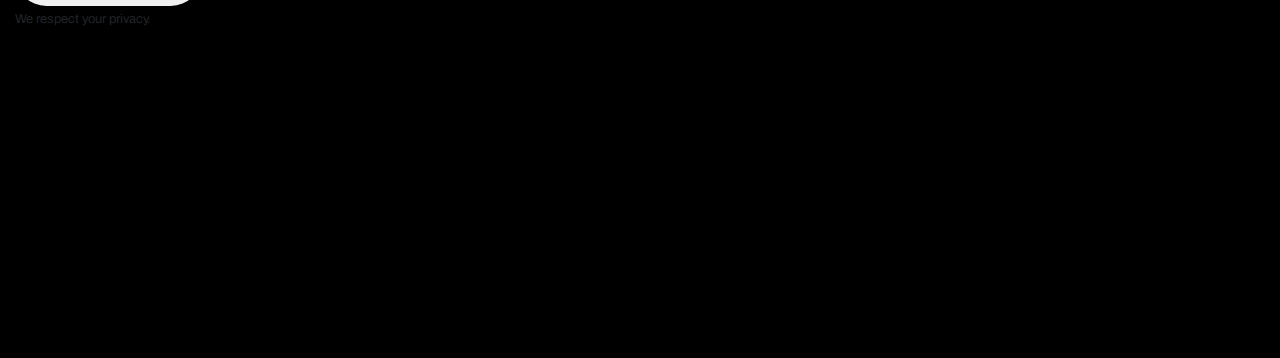
==== commit 2435fa75: "finished home without nice animations" ====
--- a/index.html
+++ b/index.html
@@ -157,19 +157,19 @@
             </div>
             <div id="home-connect" class="container">
                 <div id="home-connect-info">
-                    <h2>Connect With Us</h2>
+                    <h1 id ="home-connect-title">Connect With Us</h1>
                     <p>We would love to share any new updates that will assist you in the long run.</p>
                     <p>- The Ngowam Team</p>
                 </div>
                 <div id = "home-connect-form-container">
                     <form id = "home-connect-form">
-                        <input type = "text" class = "input-box" placeholder="First Name" required>
-                        <input type = "text" class = "input-box" placeholder="Last Name" required>
-                        <input type = "email" class = "input-box" placeholder="Email Address" required>
-                        <input type = "submit" class = "sign-up-button" value="Sign Up" required>
+                        <div class = "form-sections"><input type = "text" class = "input-box" placeholder="First Name" required>
+                        <input type = "text" class = "input-box" placeholder="Last Name" required></div>
+                        <div class = "form-sections"><input type = "email" class = "input-box" placeholder="Email Address" required></div>
+                        <div class = "form-sections"><input type = "submit" class = "sign-up-button" value="Sign Up" required></div>
                     </form>
                 </div>
-                <small class = "small-text">We respect your privacy.</small>
+                <small class = "small-text" id = "home-connect-small-text">We respect your privacy.</small>
             </div>
 
         </div>
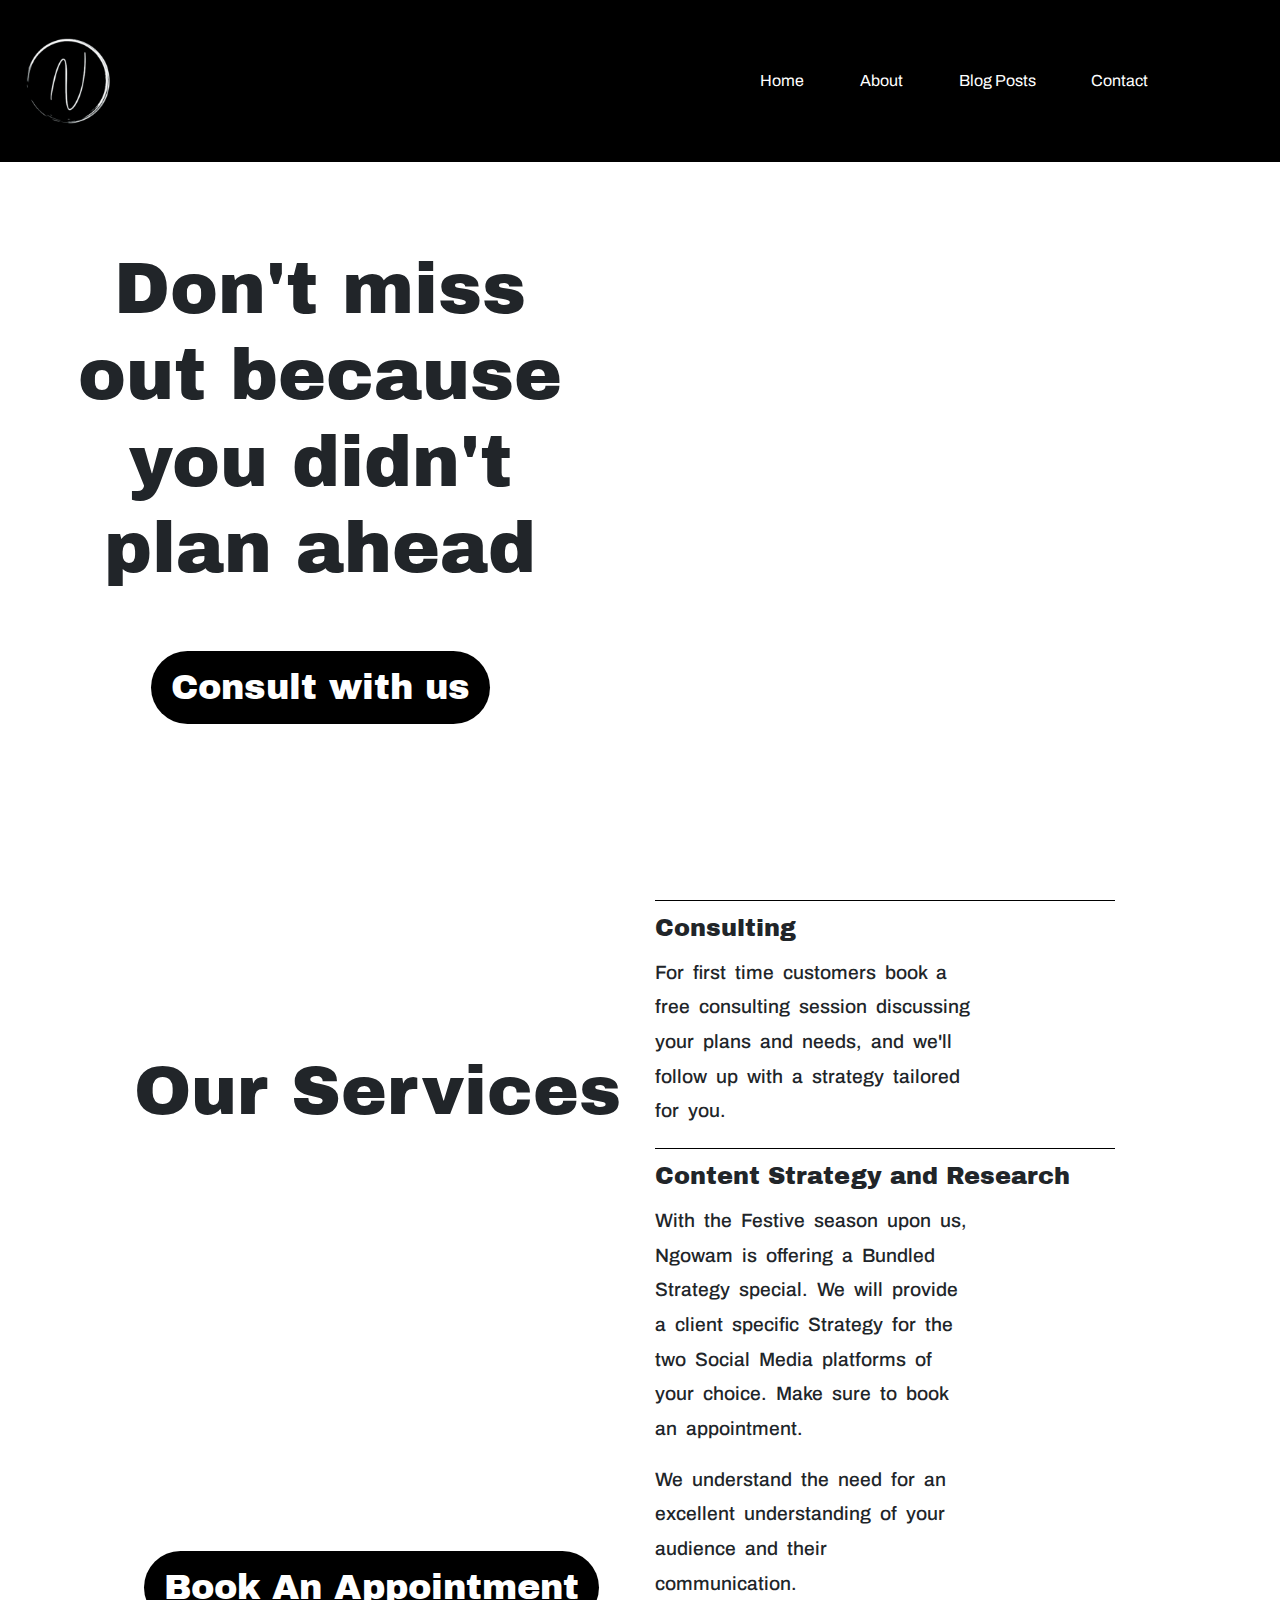
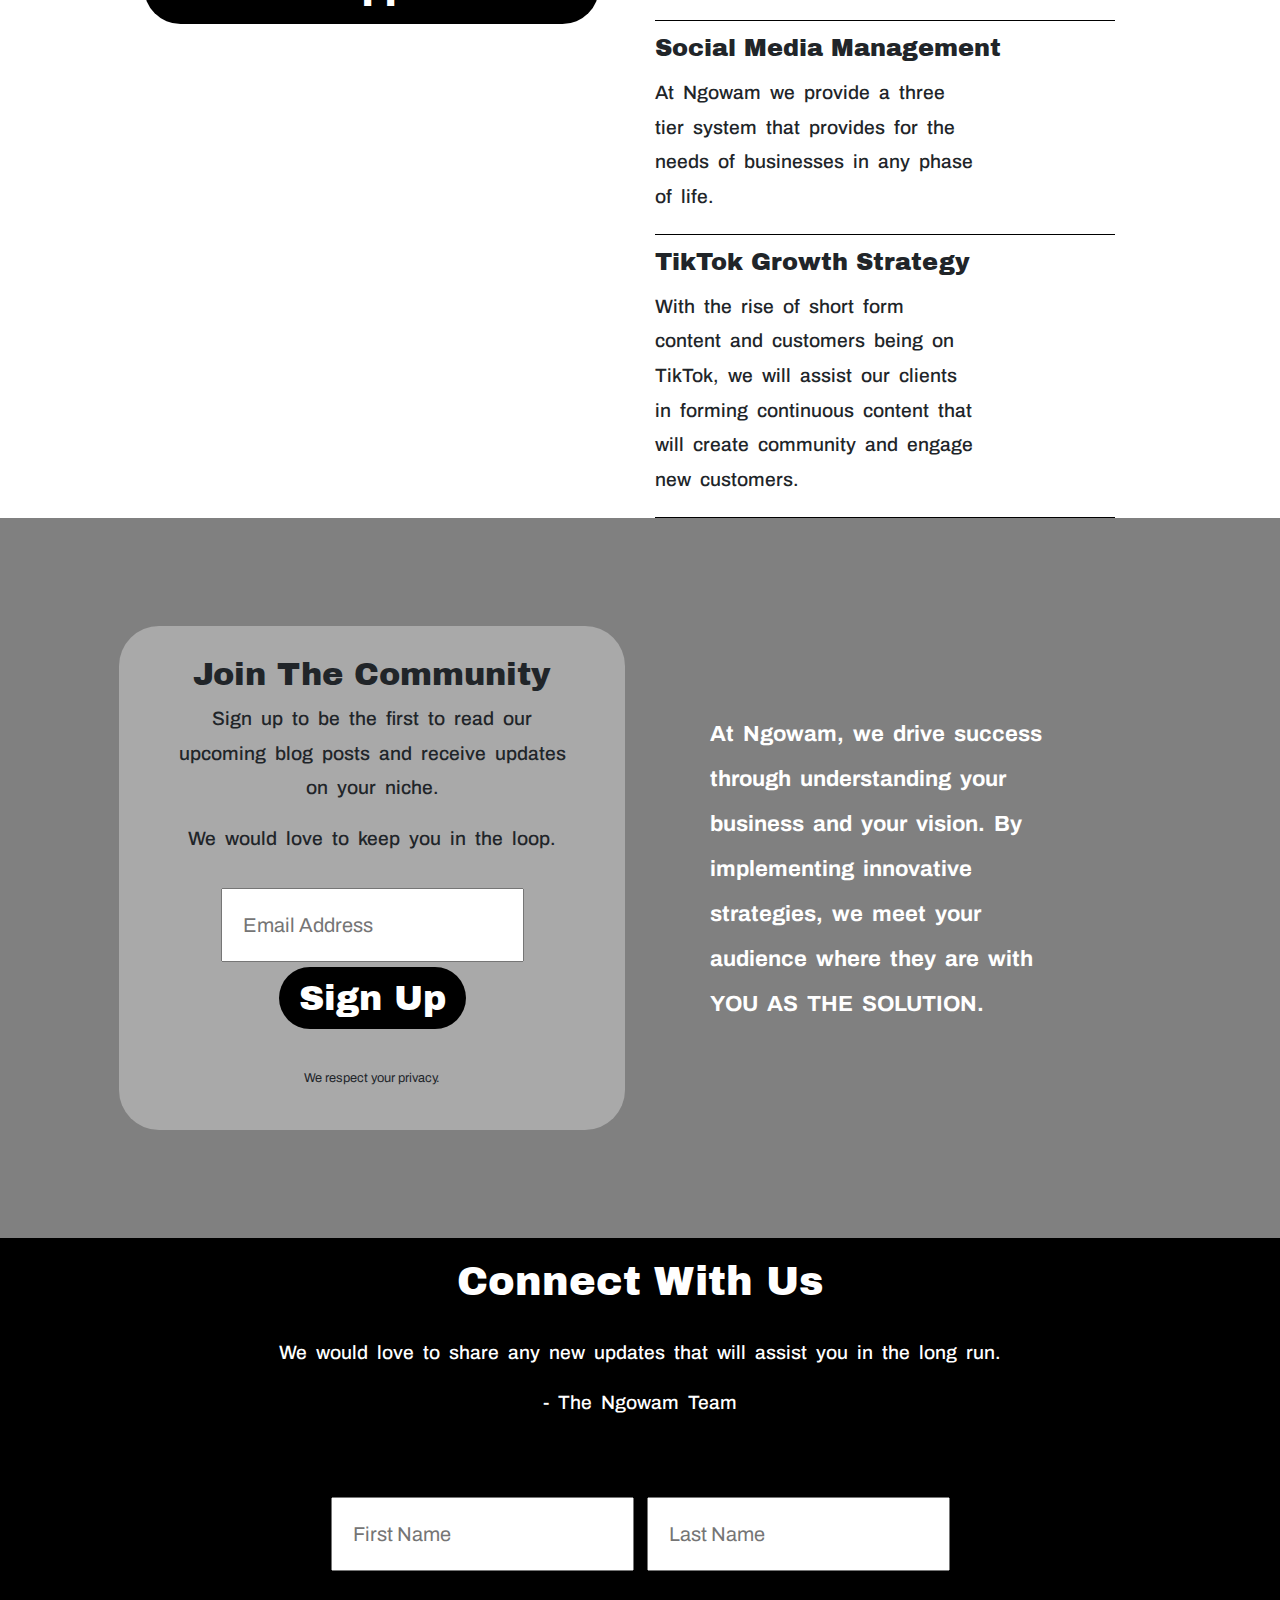
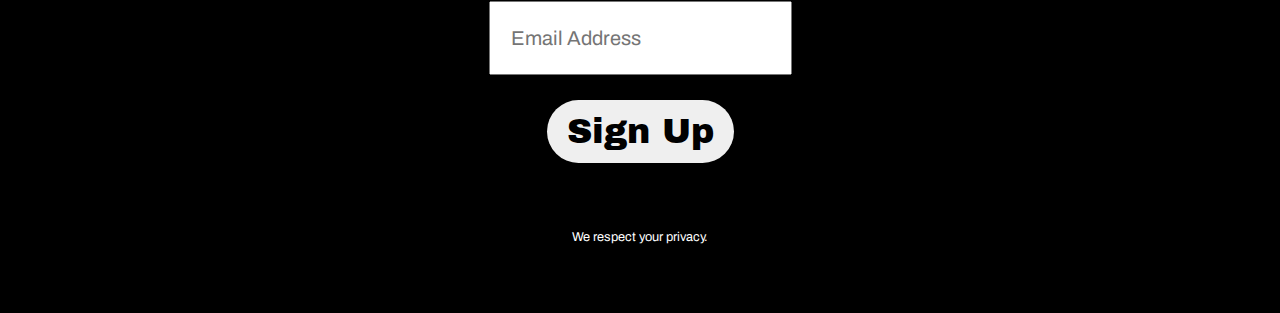
==== commit a97156c9: "creating about.html" ====
--- a/index.html
+++ b/index.html
@@ -53,7 +53,7 @@
                             alt="Ngowam."></a></div>
                 <div class="nav-content" id="nav-heading-links">
                     <div><a class="nav-links" href="index.html">Home</a></div>
-                    <div><a class="nav-links">About</a></div>
+                    <div><a class="nav-links" href="about.html">About</a></div>
                     <div><a class="nav-links">Blog Posts</a></div>
                     <div><a class="nav-links">Contact</a></div>
                     <div><a class="nav-links"><i class="lni lni-instagram"></i></a></div>
--- a/css/general.css
+++ b/css/general.css
@@ -25,7 +25,7 @@
   background-color: yellow;
 }
 
-/* nav */
+/*************************** nav ******************************/
 nav {
   background-color: black;
   width: 100%;
@@ -60,6 +60,8 @@
   height: 6em;
 }
 
+/* ****************************************** */
+
 div.container {
   width: 100vw;
 }
@@ -84,6 +86,7 @@
   align-items: center;
   justify-content: center;
   border: none;
+  transition: all 0.2s ease-in-out;
 }
 
 input.input-box {
@@ -92,6 +95,7 @@
   font-size: 20px;
   font-family: "Archivo", sans-serif;
   padding: 20px;
+  margin:5px;
 }
 
 input.sign-up-button {
@@ -104,4 +108,46 @@
   padding: 5px;
   padding-left: 20px;
   padding-right: 20px;
+  margin-bottom:10px;
 }
+
+
+
+/************************* connect *************************/
+
+div#home-connect{
+  min-height:75vh;
+  min-width:100%;
+  padding:20px;
+  display:grid;
+  justify-items: center;
+  background-color: black;
+  margin:0px;
+}
+
+h1#home-connect-title{
+  margin-bottom:30px;
+}
+
+div#home-connect-info{
+  display: flex;
+  flex-direction: column;
+  align-items: center;
+  color:white;
+}
+
+small#home-connect-small-text{
+  color:white;
+}
+
+form#home-connect-form{
+  display: flex;
+  flex-direction: column;
+  align-items: center;
+}
+
+div.form-sections{
+  margin:10px;
+}
+
+/************************* ********* *************************/--- a/css/home.css
+++ b/css/home.css
@@ -3,7 +3,7 @@
     /* sizing */
     max-width:100%;
     height:100vh;
-    background-color: grey;
+    background-color: white;
     margin:0px;
     padding:0px;
 }
@@ -28,6 +28,15 @@
     margin-top:80px;
 }
 
+button#home-intro-button{
+    color:white;
+    background-color:black;
+}
+
+button#home-intro-button:hover{
+    background-color: rgb(33, 33, 33);
+}
+
 
 
 
@@ -36,7 +45,7 @@
 div#home-services{
     min-height:80vh;
     min-width:100%;
-    background-color: lightgrey;
+    background-color: white;
     margin:0px;
 }
 
@@ -167,6 +176,7 @@
 input#home-community-form-submit{
     color:white;
     background-color:black;
+    transition: all 0.2s ease-in-out;
 
 }
 
@@ -175,14 +185,8 @@
 }
 
 
-/*** connect ***/
-
-div#home-connect{
-    min-height:80vh;
-    min-width:100%;
-    background-color: black;
-    margin:0px;
-}
 
 
 
+
+
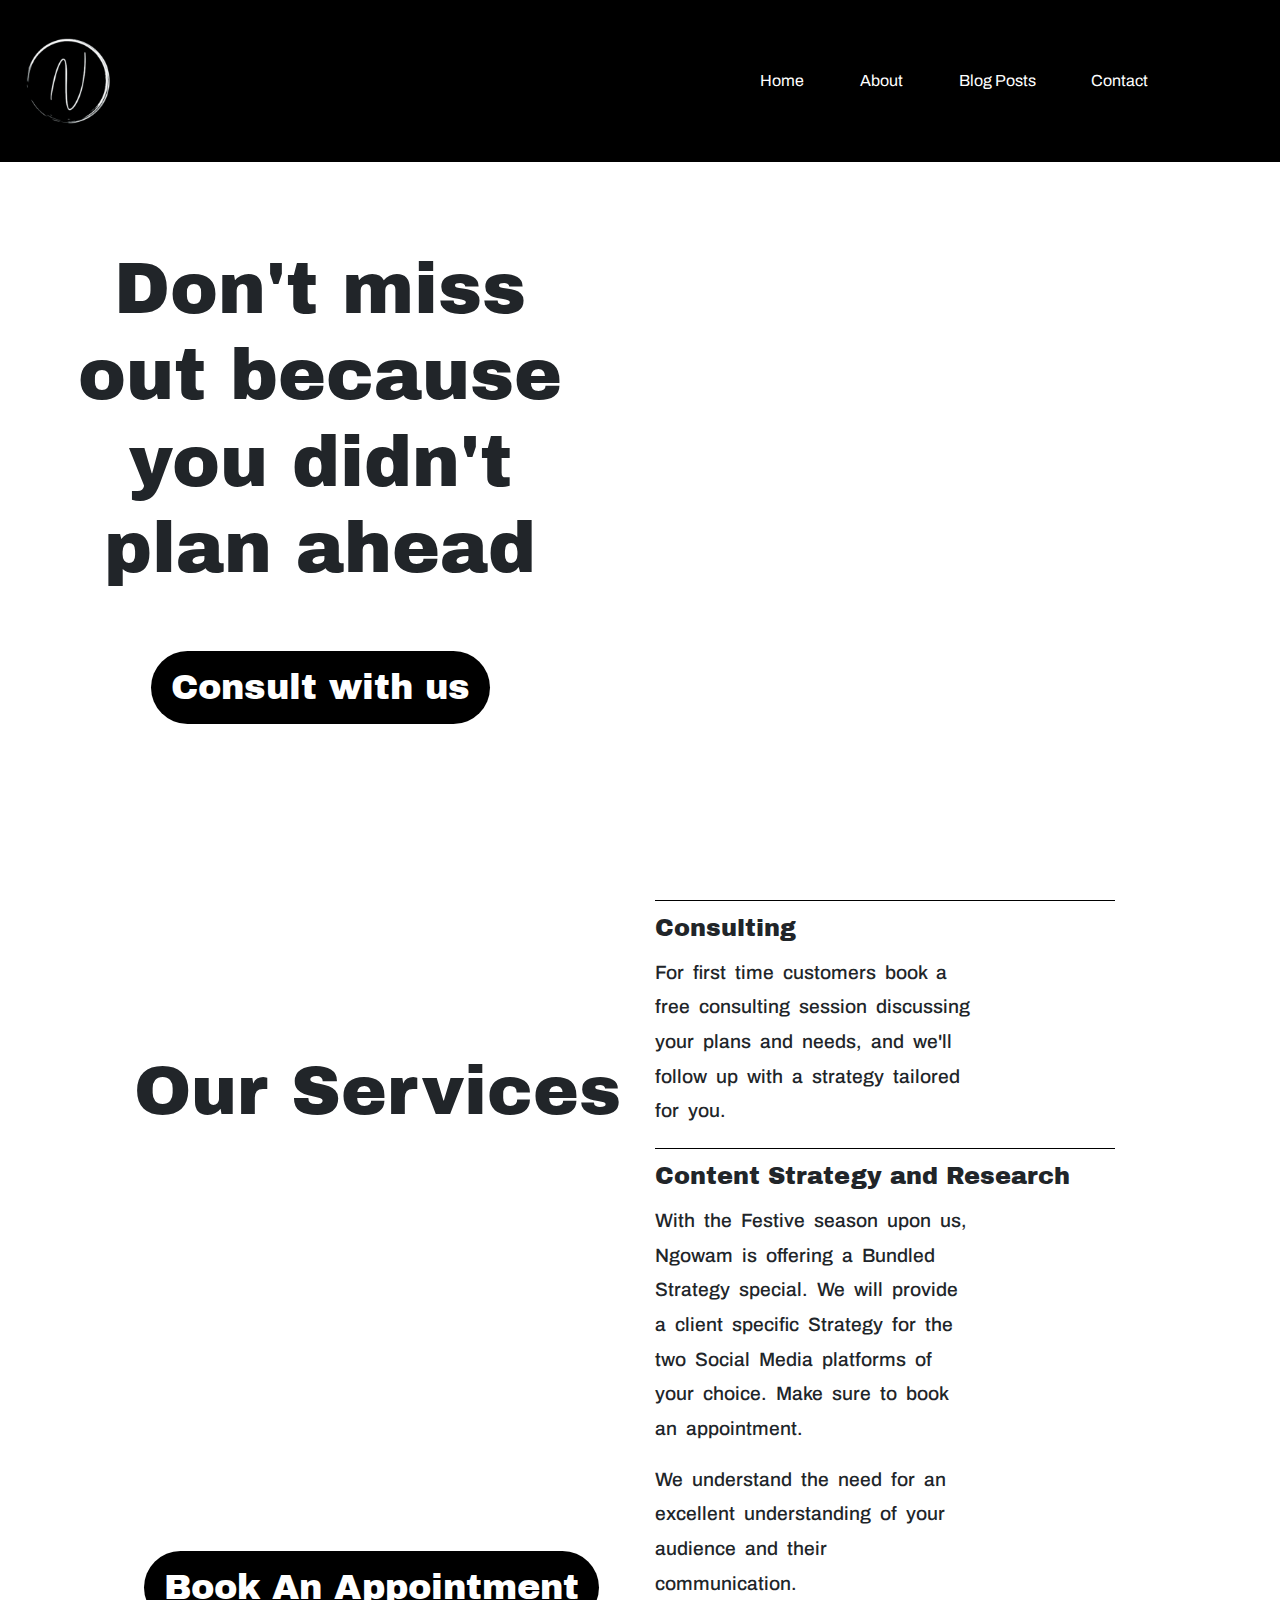
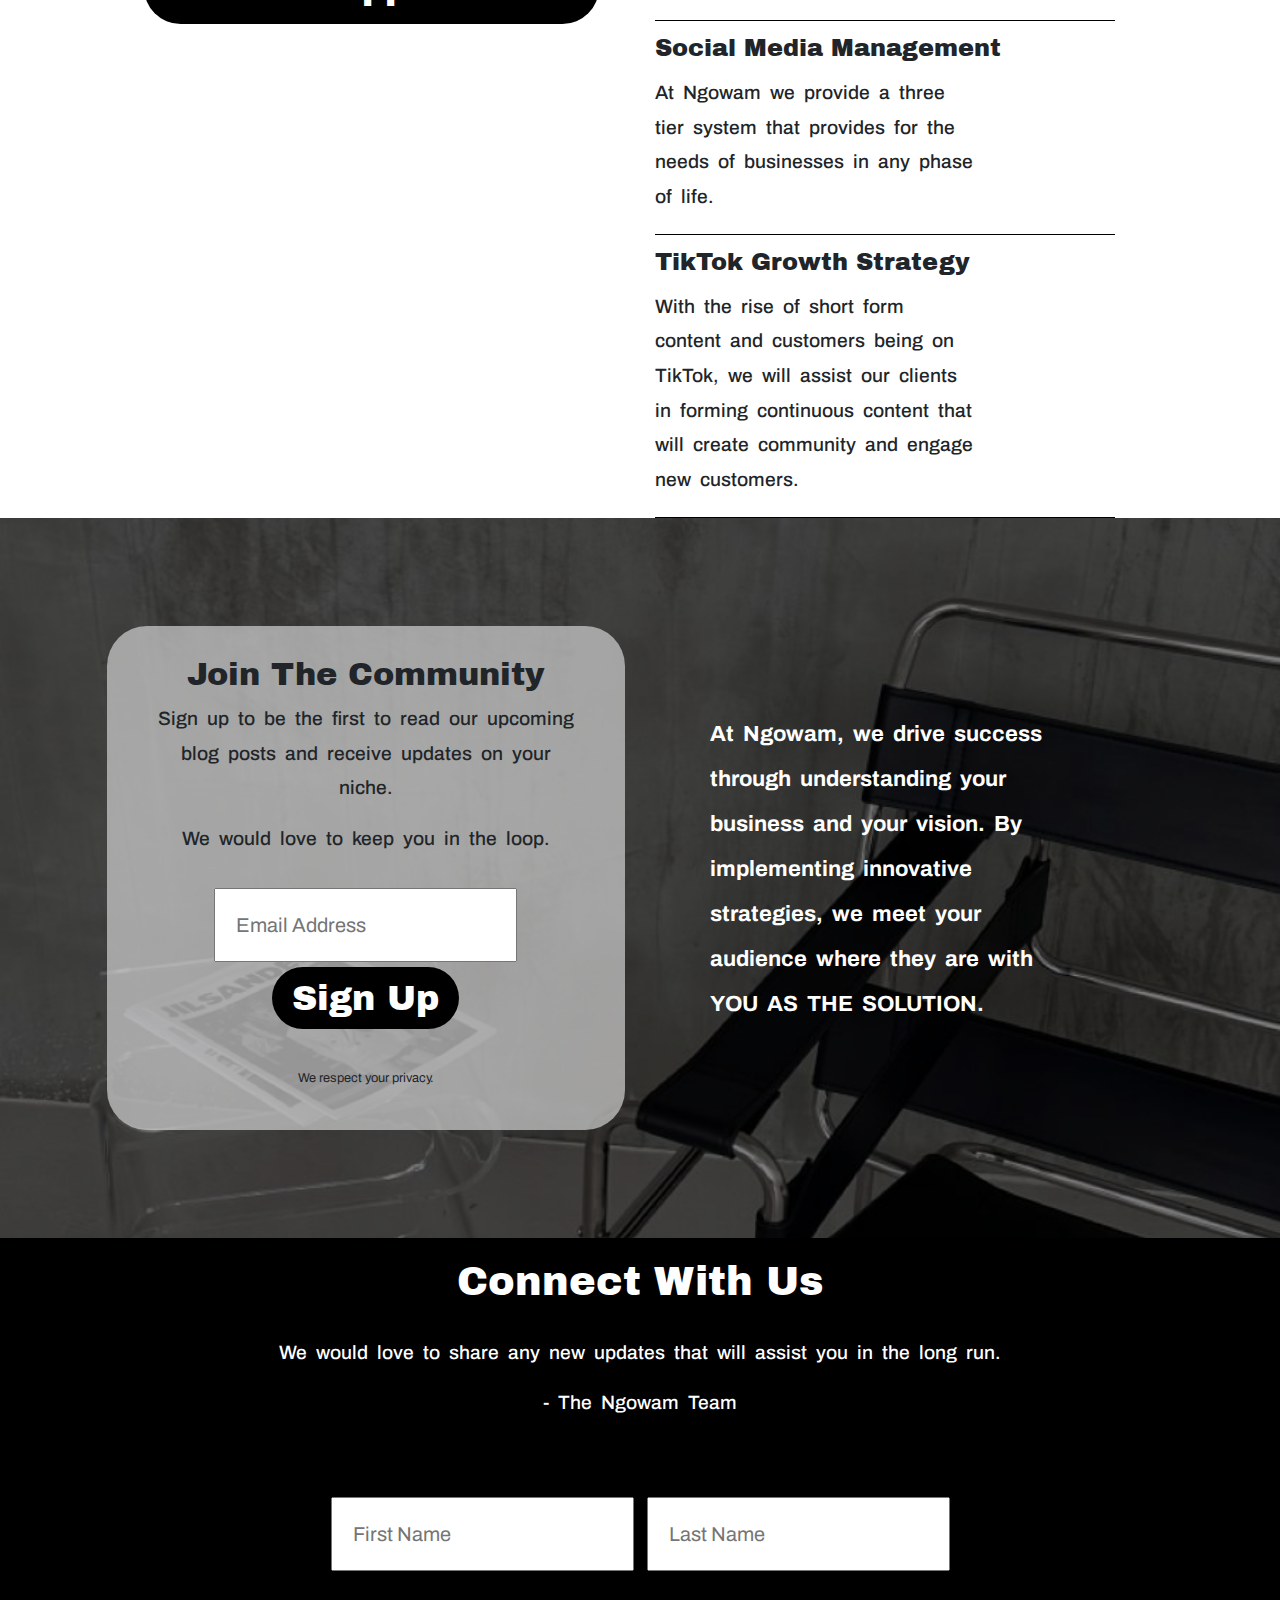
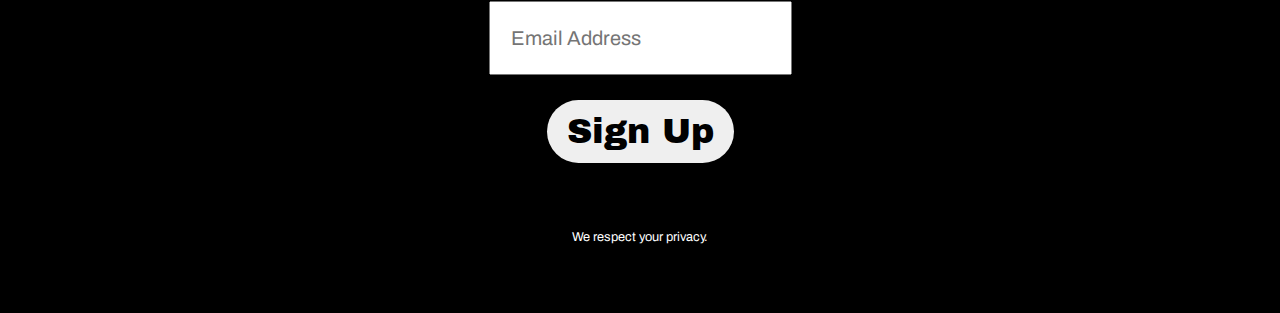
==== commit b29105b5: "finished changing up about" ====
--- a/index.html
+++ b/index.html
@@ -131,7 +131,7 @@
                 </div>
             </div>
             <div id="home-community" class="container">
-                <div class="row">
+                <div class="row" id = "home-community-row">
                     <div class="col-6 home-community-cols" id="home-community-cols-join">
                         <div id = "home-community-join">
                             <h2>Join The Community</h2>
--- a/css/general.css
+++ b/css/general.css
@@ -3,7 +3,7 @@
   font-family: "Archivo", sans-serif;
 }
 
-p {
+p, li {
   font-size: larger;
   font-weight: 500;
   word-spacing: 5px;
--- a/css/home.css
+++ b/css/home.css
@@ -115,8 +115,19 @@
 div#home-community{
     min-height:80vh;
     min-width:100%;
-    background-color: grey;
+
+    padding:0px;
+    /* background-color: grey; */
     margin:0px;
+    background-image: url("../assets/community-background-image.jpg");
+    background-repeat: no-repeat;
+    background-size:cover;
+    background-position: center;
+}
+
+div#home-community-row{
+    width:100%;
+    background-color: rgba(0, 0, 0, 0.5);
 }
 
 div.home-community-cols{
@@ -149,7 +160,7 @@
 
 
 div#home-community-join{
-    background-color: rgba(209, 209, 209, 0.5);
+    background-color: rgba(209, 209, 209, 0.7);
     height:70%;
     width:85%;
     border-radius:40px;
